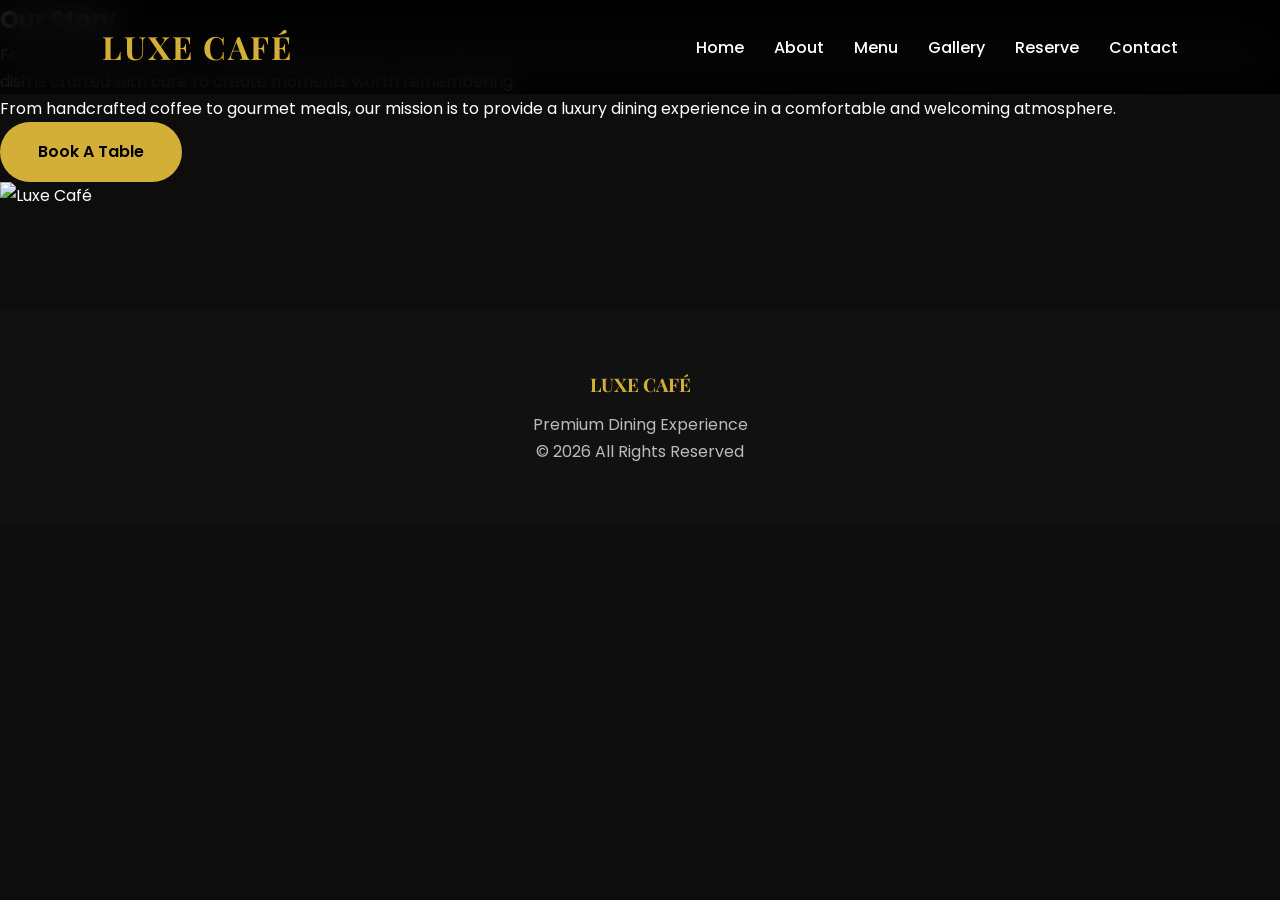
==== about.html @ 7d2ef1ad "Add about.html for Luxe Café website" ====
<!DOCTYPE html>
<html lang="en">
<head>
<meta charset="UTF-8">
<meta name="viewport" content="width=device-width, initial-scale=1.0">
<title>About - Luxe Café</title>
<link rel="stylesheet" href="style.css">
</head>

<body>

<nav class="navbar">
<div class="logo">LUXE CAFÉ</div>

<ul class="nav-links">
<li><a href="index.html">Home</a></li>
<li><a href="about.html">About</a></li>
<li><a href="menu.html">Menu</a></li>
<li><a href="gallery.html">Gallery</a></li>
<li><a href="reservation.html">Reserve</a></li>
<li><a href="contact.html">Contact</a></li>
</ul>
</nav>

<section class="about-section">

<div class="about-content">

<h2 class="section-title">Our Story</h2>

<p>
Founded with a passion for exceptional food and memorable experiences,
Luxe Café combines elegant dining, premium ingredients, and warm hospitality.
Every dish is crafted with care to create moments worth remembering.
</p>

<p>
From handcrafted coffee to gourmet meals, our mission is to provide a
luxury dining experience in a comfortable and welcoming atmosphere.
</p>

<a href="reservation.html" class="btn">Book A Table</a>

</div>

<div class="about-image">
<img src="images/coffee.jpg" alt="Luxe Café">
</div>

</section>

<footer>
<h3>LUXE CAFÉ</h3>
<p>Premium Dining Experience</p>
<p>© 2026 All Rights Reserved</p>
</footer>

<script src="script.js"></script>

</body>
</html>
---- style.css ----
/* GOOGLE FONTS */
@import url('https://fonts.googleapis.com/css2?family=Playfair+Display:wght@700&family=Poppins:wght@300;400;500;600;700&display=swap');

/* RESET */
*{
margin:0;
padding:0;
box-sizing:border-box;
scroll-behavior:smooth;
}

:root{
--gold:#d4af37;
--black:#0d0d0d;
--dark:#141414;
--white:#ffffff;
--gray:#bdbdbd;
}

body{
font-family:'Poppins',sans-serif;
background:var(--black);
color:var(--white);
overflow-x:hidden;
line-height:1.7;
}

/* NAVBAR */

.navbar{
position:fixed;
top:0;
left:0;
width:100%;
padding:20px 8%;
display:flex;
justify-content:space-between;
align-items:center;
background:rgba(0,0,0,.85);
backdrop-filter:blur(15px);
z-index:1000;
}

.logo{
font-size:32px;
font-family:'Playfair Display',serif;
font-weight:700;
color:var(--gold);
letter-spacing:2px;
}

.nav-links{
display:flex;
gap:30px;
list-style:none;
}

.nav-links a{
text-decoration:none;
color:white;
font-weight:500;
transition:.3s;
}

.nav-links a:hover{
color:var(--gold);
}

/* HERO */

.hero{
height:100vh;
display:flex;
align-items:center;
justify-content:center;
text-align:center;
position:relative;

background:
linear-gradient(rgba(0,0,0,.55),rgba(0,0,0,.75)),
url("https://images.unsplash.com/photo-1517248135467-4c7edcad34c4?q=80&w=2070");

background-size:cover;
background-position:center;
}

.hero-content{
max-width:850px;
padding:20px;
}

.hero-content h3{
color:var(--gold);
letter-spacing:4px;
margin-bottom:15px;
font-weight:500;
}

.hero-content h1{
font-size:85px;
font-family:'Playfair Display',serif;
margin-bottom:20px;
}

.hero-content p{
font-size:18px;
color:#ddd;
margin-bottom:35px;
}

.btn{
display:inline-block;
padding:16px 38px;
background:var(--gold);
color:black;
text-decoration:none;
font-weight:600;
border-radius:50px;
transition:.35s;
}

.btn:hover{
transform:translateY(-5px);
box-shadow:0 10px 30px rgba(212,175,55,.3);
}

/* STATS */

.stats{
padding:120px 8%;
display:grid;
grid-template-columns:repeat(auto-fit,minmax(220px,1fr));
gap:30px;
}

.stat-card{
background:var(--dark);
padding:40px;
border-radius:20px;
text-align:center;
transition:.4s;
}

.stat-card:hover{
transform:translateY(-10px);
}

.stat-card h2{
font-size:50px;
color:var(--gold);
margin-bottom:10px;
}

.stat-card p{
color:var(--gray);
}

/* FOOTER */

footer{
background:#111;
padding:60px 20px;
text-align:center;
margin-top:100px;
}

footer h3{
font-family:'Playfair Display',serif;
color:var(--gold);
margin-bottom:10px;
}

footer p{
color:#bbb;
}

/* MOBILE */

@media(max-width:768px){

.nav-links{
display:none;
}

.hero-content h1{
font-size:50px;
}

.hero-content p{
font-size:16px;
}
/* SCROLL ANIMATION */

.stat-card,
.feature-card,
.review-box,
.menu-card{
opacity:0;
transform:translateY(50px);
transition:.8s;
}

.show{
opacity:1;
transform:translateY(0);
}

/* TOP BUTTON */

#topBtn{
position:fixed;
bottom:25px;
right:25px;
width:55px;
height:55px;
border:none;
border-radius:50%;
background:#d4af37;
color:black;
font-size:22px;
font-weight:bold;
cursor:pointer;
display:none;
z-index:999;
}

/* PAGE LOADING */

body{
opacity:0;
transition:.5s;
}

body.loaded{
opacity:1;
          }
.stats{
grid-template-columns:1fr;
}

}
.menu-section{
padding:120px 8%;
}

.menu-grid{
display:grid;
grid-template-columns:repeat(auto-fit,minmax(300px,1fr));
gap:30px;
}

.menu-card{
background:#141414;
border-radius:20px;
overflow:hidden;
transition:.4s;
}

.menu-card:hover{
transform:translateY(-10px);
box-shadow:0 15px 35px rgba(212,175,55,.2);
}

.menu-card img{
width:100%;
height:250px;
object-fit:cover;
}

.menu-content{
padding:25px;
}

.menu-content h3{
color:#d4af37;
margin-bottom:10px;
}

.price{
display:inline-block;
margin-top:15px;
font-weight:700;
color:#fff;
font-size:20px;
}
.gallery-section{
padding:120px 8%;
}

.gallery-grid{
display:grid;
grid-template-columns:repeat(auto-fit,minmax(300px,1fr));
gap:25px;
}

.gallery-card{
overflow:hidden;
border-radius:20px;
cursor:pointer;
}

.gallery-card img{
width:100%;
height:300px;
object-fit:cover;
transition:.5s;
}

.gallery-card:hover img{
transform:scale(1.08);
}
.reservation-section{
padding:140px 8%;
}

.reservation-form{
max-width:700px;
margin:auto;
display:flex;
flex-direction:column;
gap:20px;
}

.reservation-form input,
.reservation-form textarea{
padding:18px;
background:#141414;
border:1px solid #333;
border-radius:12px;
color:white;
font-size:16px;
}

.reservation-form input:focus,
.reservation-form textarea:focus{
outline:none;
border-color:#d4af37;
}

.reservation-form button{
border:none;
cursor:pointer;
}
.reservation-section{
padding:140px 8%;
}

.reservation-form{
max-width:700px;
margin:auto;
display:flex;
flex-direction:column;
gap:20px;
}

.reservation-form input,
.reservation-form textarea{
padding:18px;
background:#141414;
border:1px solid #333;
border-radius:12px;
color:white;
font-size:16px;
}

.reservation-form input:focus,
.reservation-form textarea:focus{
outline:none;
border-color:#d4af37;
}

.reservation-form button{
border:none;
cursor:pointer;
}
.contact-section{
padding:120px 8%;
}

.contact-grid{
display:grid;
grid-template-columns:repeat(auto-fit,minmax(250px,1fr));
gap:30px;
}

.contact-card{
background:#141414;
padding:35px;
border-radius:20px;
text-align:center;
transition:.4s;
}

.contact-card:hover{
transform:translateY(-10px);
box-shadow:0 10px 30px rgba(212,175,55,.2);
}

.contact-card h3{
color:#d4af37;
margin-bottom:10px;
}
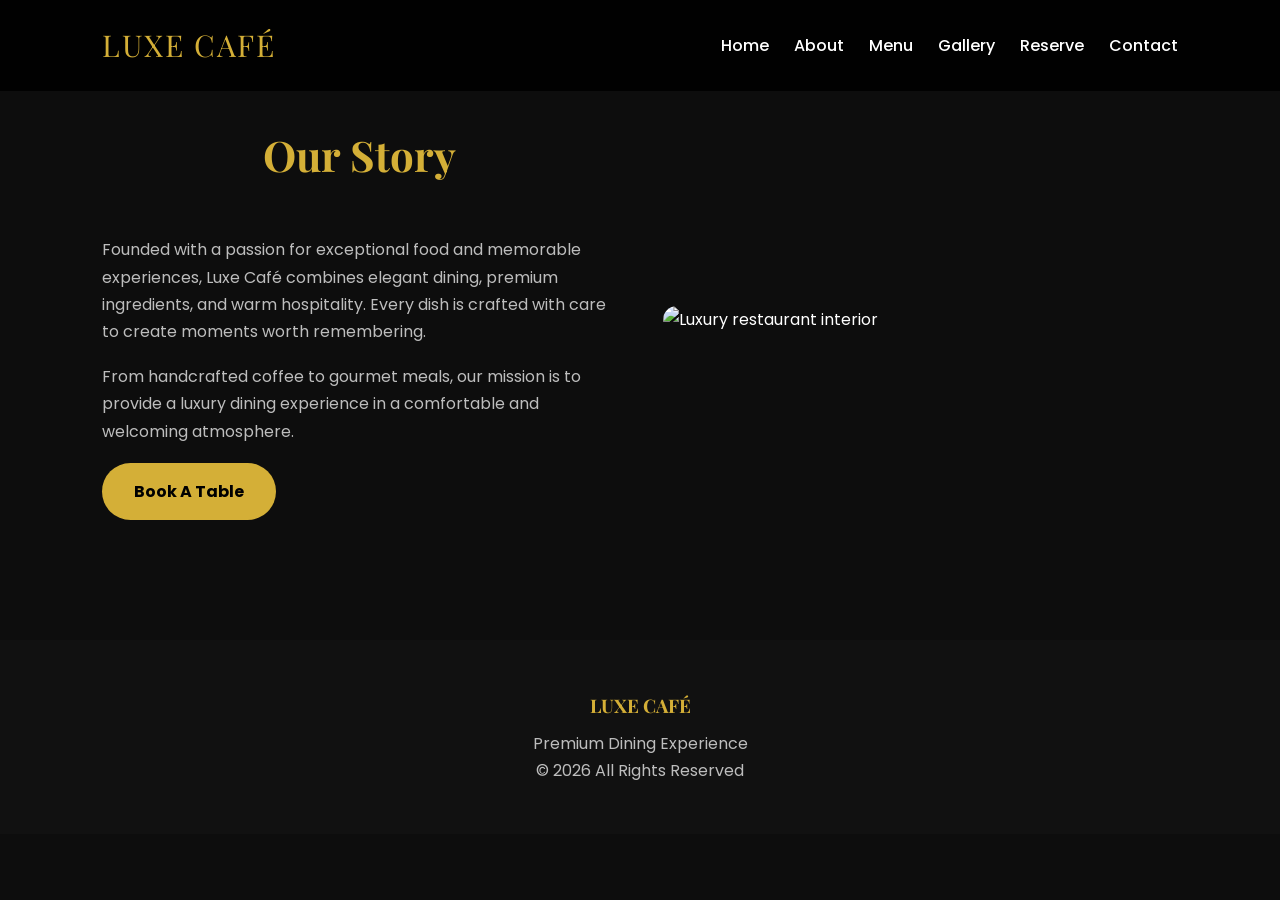
==== commit ea23f825: "Refactor about.html for improved structure and content" ====
--- a/about.html
+++ b/about.html
@@ -1,61 +1,45 @@
-<!DOCTYPE html>
-<html lang="en">
+<!DOCTYPE html><html lang="en">
 <head>
-<meta charset="UTF-8">
-<meta name="viewport" content="width=device-width, initial-scale=1.0">
-<title>About - Luxe Café</title>
-<link rel="stylesheet" href="style.css">
-</head>
+  <meta charset="UTF-8">
+  <meta name="viewport" content="width=device-width, initial-scale=1.0">
+  <title>About - Luxe Café</title>
+  <link rel="stylesheet" href="style.css">
+</head><body>  <nav class="navbar">
+    <div class="logo">LUXE CAFÉ</div><ul class="nav-links">
+  <li><a href="index.html">Home</a></li>
+  <li><a href="about.html">About</a></li>
+  <li><a href="menu.html">Menu</a></li>
+  <li><a href="gallery.html">Gallery</a></li>
+  <li><a href="reservation.html">Reserve</a></li>
+  <li><a href="contact.html">Contact</a></li>
+</ul>
 
-<body>
+  </nav>  <section class="about-section"><div class="about-content">
+  <h2 class="section-title">Our Story</h2>
 
-<nav class="navbar">
-<div class="logo">LUXE CAFÉ</div>
+  <p>
+    Founded with a passion for exceptional food and memorable experiences,
+    Luxe Café combines elegant dining, premium ingredients, and warm hospitality.
+    Every dish is crafted with care to create moments worth remembering.
+  </p>
 
-<ul class="nav-links">
-<li><a href="index.html">Home</a></li>
-<li><a href="about.html">About</a></li>
-<li><a href="menu.html">Menu</a></li>
-<li><a href="gallery.html">Gallery</a></li>
-<li><a href="reservation.html">Reserve</a></li>
-<li><a href="contact.html">Contact</a></li>
-</ul>
-</nav>
+  <p>
+    From handcrafted coffee to gourmet meals, our mission is to provide a
+    luxury dining experience in a comfortable and welcoming atmosphere.
+  </p>
 
-<section class="about-section">
-
-<div class="about-content">
-
-<h2 class="section-title">Our Story</h2>
-
-<p>
-Founded with a passion for exceptional food and memorable experiences,
-Luxe Café combines elegant dining, premium ingredients, and warm hospitality.
-Every dish is crafted with care to create moments worth remembering.
-</p>
-
-<p>
-From handcrafted coffee to gourmet meals, our mission is to provide a
-luxury dining experience in a comfortable and welcoming atmosphere.
-</p>
-
-<a href="reservation.html" class="btn">Book A Table</a>
-
+  <a href="reservation.html" class="btn">Book A Table</a>
 </div>
 
 <div class="about-image">
-<img src="images/coffee.jpg" alt="Luxe Café">
+  <img 
+    src="https://images.unsplash.com/photo-1552566626-52f8b828add9?auto=format&fit=crop&w=1200&q=80" 
+    alt="Luxury restaurant interior">
 </div>
 
-</section>
-
-<footer>
-<h3>LUXE CAFÉ</h3>
-<p>Premium Dining Experience</p>
-<p>© 2026 All Rights Reserved</p>
-</footer>
-
-<script src="script.js"></script>
-
-</body>
+  </section>  <footer>
+    <h3>LUXE CAFÉ</h3>
+    <p>Premium Dining Experience</p>
+    <p>© 2026 All Rights Reserved</p>
+  </footer>  <script src="script.js"></script></body>
 </html>
--- a/style.css
+++ b/style.css
@@ -1,402 +1,792 @@
-/* GOOGLE FONTS */
 @import url('https://fonts.googleapis.com/css2?family=Playfair+Display:wght@700&family=Poppins:wght@300;400;500;600;700&display=swap');
 
-/* RESET */
 *{
-margin:0;
-padding:0;
-box-sizing:border-box;
-scroll-behavior:smooth;
+  margin:0;
+  padding:0;
+  box-sizing:border-box;
+  scroll-behavior:smooth;
 }
 
 :root{
---gold:#d4af37;
---black:#0d0d0d;
---dark:#141414;
---white:#ffffff;
---gray:#bdbdbd;
+  --gold:#d4af37;
+  --black:#0d0d0d;
+  --dark:#141414;
+  --white:#ffffff;
+  --gray:#bdbdbd;
 }
 
 body{
-font-family:'Poppins',sans-serif;
-background:var(--black);
-color:var(--white);
-overflow-x:hidden;
-line-height:1.7;
+  font-family:'Poppins',sans-serif;
+  background:var(--black);
+  color:var(--white);
+  overflow-x:hidden;
+  line-height:1.7;
 }
 
 /* NAVBAR */
-
 .navbar{
-position:fixed;
-top:0;
-left:0;
-width:100%;
-padding:20px 8%;
-display:flex;
-justify-content:space-between;
-align-items:center;
-background:rgba(0,0,0,.85);
-backdrop-filter:blur(15px);
-z-index:1000;
+  position:fixed;
+  top:0;
+  left:0;
+  width:100%;
+  padding:20px 8%;
+  display:flex;
+  justify-content:space-between;
+  align-items:center;
+  background:rgba(0,0,0,.90);
+  backdrop-filter:blur(12px);
+  z-index:1000;
 }
 
 .logo{
-font-size:32px;
-font-family:'Playfair Display',serif;
-font-weight:700;
-color:var(--gold);
-letter-spacing:2px;
+  font-size:30px;
+  font-family:'Playfair Display',serif;
+  color:var(--gold);
+  letter-spacing:2px;
 }
 
 .nav-links{
-display:flex;
-gap:30px;
-list-style:none;
+  display:flex;
+  gap:25px;
+  list-style:none;
 }
 
 .nav-links a{
-text-decoration:none;
-color:white;
-font-weight:500;
-transition:.3s;
-}
-
-.nav-links a:hover{
-color:var(--gold);
+  color:var(--white);
+  text-decoration:none;
+  font-weight:500;
+  transition:.3s;
+}
+
+.nav-links a:hover,
+.nav-links a.active{
+  color:var(--gold);
 }
 
 /* HERO */
-
 .hero{
-height:100vh;
-display:flex;
-align-items:center;
-justify-content:center;
-text-align:center;
-position:relative;
-
-background:
-linear-gradient(rgba(0,0,0,.55),rgba(0,0,0,.75)),
-url("https://images.unsplash.com/photo-1517248135467-4c7edcad34c4?q=80&w=2070");
-
-background-size:cover;
-background-position:center;
+  min-height:100vh;
+  display:flex;
+  align-items:center;
+  justify-content:center;
+  text-align:center;
+  padding:120px 20px 60px;
+  background:
+    linear-gradient(rgba(0,0,0,.55),rgba(0,0,0,.75)),
+    url("https://images.unsplash.com/photo-1517248135467-4c7edcad34c4?q=80&w=2070");
+  background-size:cover;
+  background-position:center;
 }
 
 .hero-content{
-max-width:850px;
-padding:20px;
+  max-width:850px;
 }
 
 .hero-content h3{
-color:var(--gold);
-letter-spacing:4px;
-margin-bottom:15px;
-font-weight:500;
+  color:var(--gold);
+  letter-spacing:3px;
+  margin-bottom:15px;
 }
 
 .hero-content h1{
-font-size:85px;
-font-family:'Playfair Display',serif;
-margin-bottom:20px;
+  font-family:'Playfair Display',serif;
+  font-size:78px;
+  margin-bottom:20px;
 }
 
 .hero-content p{
-font-size:18px;
-color:#ddd;
-margin-bottom:35px;
+  color:#ddd;
+  font-size:18px;
+  margin-bottom:30px;
 }
 
 .btn{
-display:inline-block;
-padding:16px 38px;
-background:var(--gold);
-color:black;
-text-decoration:none;
-font-weight:600;
-border-radius:50px;
-transition:.35s;
+  display:inline-block;
+  padding:15px 32px;
+  border:none;
+  border-radius:50px;
+  background:var(--gold);
+  color:#000;
+  text-decoration:none;
+  font-weight:700;
+  cursor:pointer;
+  transition:.3s;
 }
 
 .btn:hover{
-transform:translateY(-5px);
-box-shadow:0 10px 30px rgba(212,175,55,.3);
+  transform:translateY(-4px);
+  box-shadow:0 10px 25px rgba(212,175,55,.25);
+}
+
+/* SECTION TITLES */
+.section-title{
+  text-align:center;
+  font-family:'Playfair Display',serif;
+  font-size:42px;
+  color:var(--gold);
+  margin-bottom:45px;
 }
 
 /* STATS */
-
 .stats{
-padding:120px 8%;
-display:grid;
-grid-template-columns:repeat(auto-fit,minmax(220px,1fr));
-gap:30px;
+  padding:100px 8%;
+  display:grid;
+  grid-template-columns:repeat(auto-fit,minmax(200px,1fr));
+  gap:25px;
 }
 
 .stat-card{
-background:var(--dark);
-padding:40px;
-border-radius:20px;
-text-align:center;
-transition:.4s;
+  background:var(--dark);
+  padding:35px;
+  border-radius:18px;
+  text-align:center;
+  transition:.3s;
 }
 
 .stat-card:hover{
-transform:translateY(-10px);
+  transform:translateY(-8px);
 }
 
 .stat-card h2{
-font-size:50px;
-color:var(--gold);
-margin-bottom:10px;
+  font-size:45px;
+  color:var(--gold);
 }
 
 .stat-card p{
-color:var(--gray);
+  color:var(--gray);
+}
+
+/* MENU */
+.menu-section{
+  padding:120px 8% 80px;
+  min-height:100vh;
+}
+
+.menu-grid{
+  display:grid;
+  grid-template-columns:repeat(3,1fr);
+  gap:28px;
+  max-width:1200px;
+  margin:auto;
+}
+
+.menu-card{
+  background:var(--dark);
+  border-radius:18px;
+  overflow:hidden;
+  transition:.3s;
+}
+
+.menu-card:hover{
+  transform:translateY(-8px);
+  box-shadow:0 15px 35px rgba(212,175,55,.2);
+}
+
+.menu-card img{
+  width:100%;
+  height:230px;
+  object-fit:cover;
+  display:block;
+}
+
+.menu-content{
+  padding:22px;
+}
+
+.menu-content h3{
+  font-family:'Playfair Display',serif;
+  font-size:24px;
+  margin-bottom:8px;
+}
+
+.menu-content p{
+  color:var(--gray);
+  font-size:14px;
+  margin-bottom:14px;
+}
+
+.price{
+  color:var(--gold);
+  font-size:21px;
+  font-weight:700;
+}
+
+/* GALLERY */
+.gallery-section{
+  padding:120px 8% 80px;
+  min-height:100vh;
+}
+
+.gallery-grid{
+  display:grid;
+  grid-template-columns:repeat(3,1fr);
+  gap:25px;
+}
+
+.gallery-card{
+  overflow:hidden;
+  border-radius:18px;
+}
+
+.gallery-card img{
+  width:100%;
+  height:280px;
+  object-fit:cover;
+  display:block;
+  transition:.4s;
+}
+
+.gallery-card:hover img{
+  transform:scale(1.08);
+}
+
+/* ABOUT */
+.about-section{
+  padding:120px 8%;
+  display:grid;
+  grid-template-columns:1fr 1fr;
+  gap:45px;
+  align-items:center;
+}
+
+.about-content p{
+  color:var(--gray);
+  margin:18px 0;
+}
+
+.about-image img{
+  width:100%;
+  border-radius:18px;
+}
+
+/* REVIEWS */
+.reviews{
+  padding:100px 8%;
+  text-align:center;
+}
+
+.review-container{
+  display:grid;
+  grid-template-columns:repeat(3,1fr);
+  gap:25px;
+}
+
+.review-box{
+  background:var(--dark);
+  padding:30px;
+  border-radius:18px;
+  transition:.3s;
+}
+
+.review-box:hover{
+  transform:translateY(-8px);
+  box-shadow:0 15px 35px rgba(212,175,55,.2);
+}
+
+.review-box p{
+  color:var(--gray);
+  margin:15px 0;
+}
+
+.review-box h4{
+  color:var(--gold);
+}
+
+/* RESERVATION */
+.reservation-section{
+  padding:130px 8% 80px;
+  min-height:100vh;
+}
+
+.reservation-form{
+  max-width:700px;
+  margin:auto;
+  display:flex;
+  flex-direction:column;
+  gap:18px;
+}
+
+.reservation-form input,
+.reservation-form textarea,
+.reservation-form select{
+  width:100%;
+  padding:17px;
+  border-radius:12px;
+  border:1px solid #333;
+  background:var(--dark);
+  color:var(--white);
+  font-size:16px;
+  font-family:'Poppins',sans-serif;
+}
+
+.reservation-form input:focus,
+.reservation-form textarea:focus,
+.reservation-form select:focus{
+  outline:none;
+  border-color:var(--gold);
+}
+
+.reservation-form button{
+  border:none;
+  cursor:pointer;
+}
+
+/* CONTACT */
+.contact-section{
+  padding:120px 8% 80px;
+  min-height:100vh;
+}
+
+.contact-grid{
+  display:grid;
+  grid-template-columns:repeat(3,1fr);
+  gap:25px;
+}
+
+.contact-card{
+  background:var(--dark);
+  padding:30px;
+  border-radius:18px;
+  text-align:center;
+  transition:.3s;
+}
+
+.contact-card:hover{
+  transform:translateY(-8px);
+  box-shadow:0 15px 35px rgba(212,175,55,.2);
+}
+
+.contact-card h3{
+  color:var(--gold);
+  margin-bottom:10px;
 }
 
 /* FOOTER */
-
 footer{
-background:#111;
-padding:60px 20px;
-text-align:center;
-margin-top:100px;
+  background:#111;
+  padding:50px 20px;
+  text-align:center;
 }
 
 footer h3{
-font-family:'Playfair Display',serif;
-color:var(--gold);
-margin-bottom:10px;
+  font-family:'Playfair Display',serif;
+  color:var(--gold);
+  margin-bottom:8px;
 }
 
 footer p{
-color:#bbb;
+  color:var(--gray);
+}
+
+/* BACK TO TOP BUTTON */
+#topBtn{
+  position:fixed;
+  right:22px;
+  bottom:22px;
+  width:50px;
+  height:50px;
+  border:none;
+  border-radius:50%;
+  background:var(--gold);
+  color:#000;
+  font-size:22px;
+  font-weight:bold;
+  cursor:pointer;
+  z-index:999;
 }
 
 /* MOBILE */
-
 @media(max-width:768px){
-
-.nav-links{
-display:none;
-}
-
-.hero-content h1{
-font-size:50px;
-}
-
-.hero-content p{
-font-size:16px;
-}
-/* SCROLL ANIMATION */
-
-.stat-card,
-.feature-card,
-.review-box,
+  .navbar{
+    padding:15px 6%;
+  }
+
+  .logo{
+    font-size:23px;
+  }
+
+  .nav-links{
+    display:none;
+  }
+
+  .hero-content h1{
+    font-size:46px;
+  }
+
+  .hero-content p{
+    font-size:16px;
+  }
+
+  .section-title{
+    font-size:32px;
+  }
+
+  .menu-grid,
+  .gallery-grid,
+  .review-container,
+  .contact-grid{
+    grid-template-columns:1fr;
+  }
+
+  .menu-section,
+  .gallery-section,
+  .contact-section{
+    padding:100px 8% 60px;
+  }
+
+  .menu-card img{
+    height:220px;
+  }
+
+  .gallery-card img{
+    height:240px;
+  }
+
+  .about-section{
+    grid-template-columns:1fr;
+    padding:100px 8% 60px;
+  }
+
+  .stats{
+    grid-template-columns:1fr;
+    padding:80px 8%;
+  }
+
+  .reservation-section{
+    padding:110px 8% 60px;
+  }
+}
+/* =========================
+   FINAL MOBILE + PAGE FIXES
+   Paste this at END of style.css
+========================= */
+
+/* Remove huge empty space */
+.menu-section,
+.gallery-section,
+.reservation-section,
+.contact-section{
+  min-height: auto;
+}
+
+/* Keep every page dark */
+body,
+.menu-section,
+.gallery-section,
+.about-section,
+.reviews,
+.reservation-section,
+.contact-section{
+  background: #0d0d0d;
+  color: #ffffff;
+}
+
+/* Fix menu page */
+.menu-section{
+  padding: 110px 8% 70px;
+}
+
+.menu-section .section-title{
+  color: #d4af37;
+}
+
+.menu-grid{
+  display: grid;
+  grid-template-columns: repeat(3, 1fr);
+  gap: 28px;
+}
+
 .menu-card{
-opacity:0;
-transform:translateY(50px);
-transition:.8s;
-}
-
-.show{
-opacity:1;
-transform:translateY(0);
-}
-
-/* TOP BUTTON */
-
-#topBtn{
-position:fixed;
-bottom:25px;
-right:25px;
-width:55px;
-height:55px;
-border:none;
-border-radius:50%;
-background:#d4af37;
-color:black;
-font-size:22px;
-font-weight:bold;
-cursor:pointer;
-display:none;
-z-index:999;
-}
-
-/* PAGE LOADING */
-
-body{
-opacity:0;
-transition:.5s;
-}
-
-body.loaded{
-opacity:1;
-          }
-.stats{
-grid-template-columns:1fr;
-}
-
-}
+  background: #141414;
+  border-radius: 18px;
+  overflow: hidden;
+}
+
+.menu-card img{
+  width: 100%;
+  height: 230px;
+  object-fit: cover;
+  display: block;
+}
+
+.menu-content{
+  padding: 22px;
+}
+
+.menu-content h3{
+  color: #ffffff;
+  font-family: 'Playfair Display', serif;
+  font-size: 24px;
+  margin-bottom: 8px;
+}
+
+.menu-content p{
+  color: #bdbdbd;
+  font-size: 14px;
+}
+
+.price{
+  color: #d4af37;
+  font-size: 21px;
+  font-weight: 700;
+}
+
+/* Better review cards */
+.review-container{
+  display: grid;
+  grid-template-columns: repeat(3, 1fr);
+  gap: 25px;
+}
+
+.review-box{
+  background: #141414;
+  padding: 30px;
+  border-radius: 18px;
+  min-height: 260px;
+}
+
+.review-box p{
+  font-size: 16px;
+  line-height: 1.8;
+}
+
+/* Better contact cards */
+.contact-card{
+  min-height: 145px;
+}
+
+/* MOBILE FIX */
+@media (max-width: 768px){
+
+  /* Hide crowded links on phone */
+  .nav-links{
+    display: none;
+  }
+
+  .navbar{
+    padding: 16px 8%;
+  }
+
+  .logo{
+    font-size: 24px;
+  }
+
+  /* One menu card per row */
+  .menu-grid{
+    grid-template-columns: 1fr;
+    gap: 22px;
+  }
+
+  /* One review per row */
+  .review-container{
+    grid-template-columns: 1fr;
+    gap: 20px;
+  }
+
+  .review-box{
+    min-height: auto;
+    padding: 25px;
+  }
+
+  /* Contact cards one below another */
+  .contact-grid{
+    grid-template-columns: 1fr;
+    gap: 18px;
+  }
+
+  /* Gallery stays 2 columns */
+  .gallery-grid{
+    grid-template-columns: repeat(2, 1fr);
+    gap: 14px;
+  }
+
+  .gallery-card img{
+    height: 170px;
+  }
+
+  /* Better spacing */
+  .menu-section,
+  .gallery-section,
+  .about-section,
+  .reviews,
+  .reservation-section,
+  .contact-section{
+    padding: 95px 8% 65px;
+  }
+
+  .section-title{
+    font-size: 34px;
+    margin-bottom: 30px;
+  }
+
+  .menu-card img{
+    height: 220px;
+  }
+  }
+/* =========================
+   FINAL MOBILE + PAGE FIXES
+   Paste this at END of style.css
+========================= */
+
+/* Remove huge empty space */
+.menu-section,
+.gallery-section,
+.reservation-section,
+.contact-section{
+  min-height: auto;
+}
+
+/* Keep every page dark */
+body,
+.menu-section,
+.gallery-section,
+.about-section,
+.reviews,
+.reservation-section,
+.contact-section{
+  background: #0d0d0d;
+  color: #ffffff;
+}
+
+/* Fix menu page */
 .menu-section{
-padding:120px 8%;
+  padding: 110px 8% 70px;
+}
+
+.menu-section .section-title{
+  color: #d4af37;
 }
 
 .menu-grid{
-display:grid;
-grid-template-columns:repeat(auto-fit,minmax(300px,1fr));
-gap:30px;
+  display: grid;
+  grid-template-columns: repeat(3, 1fr);
+  gap: 28px;
 }
 
 .menu-card{
-background:#141414;
-border-radius:20px;
-overflow:hidden;
-transition:.4s;
-}
-
-.menu-card:hover{
-transform:translateY(-10px);
-box-shadow:0 15px 35px rgba(212,175,55,.2);
+  background: #141414;
+  border-radius: 18px;
+  overflow: hidden;
 }
 
 .menu-card img{
-width:100%;
-height:250px;
-object-fit:cover;
+  width: 100%;
+  height: 230px;
+  object-fit: cover;
+  display: block;
 }
 
 .menu-content{
-padding:25px;
+  padding: 22px;
 }
 
 .menu-content h3{
-color:#d4af37;
-margin-bottom:10px;
+  color: #ffffff;
+  font-family: 'Playfair Display', serif;
+  font-size: 24px;
+  margin-bottom: 8px;
+}
+
+.menu-content p{
+  color: #bdbdbd;
+  font-size: 14px;
 }
 
 .price{
-display:inline-block;
-margin-top:15px;
-font-weight:700;
-color:#fff;
-font-size:20px;
-}
-.gallery-section{
-padding:120px 8%;
-}
-
-.gallery-grid{
-display:grid;
-grid-template-columns:repeat(auto-fit,minmax(300px,1fr));
-gap:25px;
-}
-
-.gallery-card{
-overflow:hidden;
-border-radius:20px;
-cursor:pointer;
-}
-
-.gallery-card img{
-width:100%;
-height:300px;
-object-fit:cover;
-transition:.5s;
-}
-
-.gallery-card:hover img{
-transform:scale(1.08);
-}
-.reservation-section{
-padding:140px 8%;
-}
-
-.reservation-form{
-max-width:700px;
-margin:auto;
-display:flex;
-flex-direction:column;
-gap:20px;
-}
-
-.reservation-form input,
-.reservation-form textarea{
-padding:18px;
-background:#141414;
-border:1px solid #333;
-border-radius:12px;
-color:white;
-font-size:16px;
-}
-
-.reservation-form input:focus,
-.reservation-form textarea:focus{
-outline:none;
-border-color:#d4af37;
-}
-
-.reservation-form button{
-border:none;
-cursor:pointer;
-}
-.reservation-section{
-padding:140px 8%;
-}
-
-.reservation-form{
-max-width:700px;
-margin:auto;
-display:flex;
-flex-direction:column;
-gap:20px;
-}
-
-.reservation-form input,
-.reservation-form textarea{
-padding:18px;
-background:#141414;
-border:1px solid #333;
-border-radius:12px;
-color:white;
-font-size:16px;
-}
-
-.reservation-form input:focus,
-.reservation-form textarea:focus{
-outline:none;
-border-color:#d4af37;
-}
-
-.reservation-form button{
-border:none;
-cursor:pointer;
-}
-.contact-section{
-padding:120px 8%;
-}
-
-.contact-grid{
-display:grid;
-grid-template-columns:repeat(auto-fit,minmax(250px,1fr));
-gap:30px;
-}
-
+  color: #d4af37;
+  font-size: 21px;
+  font-weight: 700;
+}
+
+/* Better review cards */
+.review-container{
+  display: grid;
+  grid-template-columns: repeat(3, 1fr);
+  gap: 25px;
+}
+
+.review-box{
+  background: #141414;
+  padding: 30px;
+  border-radius: 18px;
+  min-height: 260px;
+}
+
+.review-box p{
+  font-size: 16px;
+  line-height: 1.8;
+}
+
+/* Better contact cards */
 .contact-card{
-background:#141414;
-padding:35px;
-border-radius:20px;
-text-align:center;
-transition:.4s;
-}
-
-.contact-card:hover{
-transform:translateY(-10px);
-box-shadow:0 10px 30px rgba(212,175,55,.2);
-}
-
-.contact-card h3{
-color:#d4af37;
-margin-bottom:10px;
-}
+  min-height: 145px;
+}
+
+/* MOBILE FIX */
+@media (max-width: 768px){
+
+  /* Hide crowded links on phone */
+  .nav-links{
+    display: none;
+  }
+
+  .navbar{
+    padding: 16px 8%;
+  }
+
+  .logo{
+    font-size: 24px;
+  }
+
+  /* One menu card per row */
+  .menu-grid{
+    grid-template-columns: 1fr;
+    gap: 22px;
+  }
+
+  /* One review per row */
+  .review-container{
+    grid-template-columns: 1fr;
+    gap: 20px;
+  }
+
+  .review-box{
+    min-height: auto;
+    padding: 25px;
+  }
+
+  /* Contact cards one below another */
+  .contact-grid{
+    grid-template-columns: 1fr;
+    gap: 18px;
+  }
+
+  /* Gallery stays 2 columns */
+  .gallery-grid{
+    grid-template-columns: repeat(2, 1fr);
+    gap: 14px;
+  }
+
+  .gallery-card img{
+    height: 170px;
+  }
+
+  /* Better spacing */
+  .menu-section,
+  .gallery-section,
+  .about-section,
+  .reviews,
+  .reservation-section,
+  .contact-section{
+    padding: 95px 8% 65px;
+  }
+
+  .section-title{
+    font-size: 34px;
+    margin-bottom: 30px;
+  }
+
+  .menu-card img{
+    height: 220px;
+  }
+}
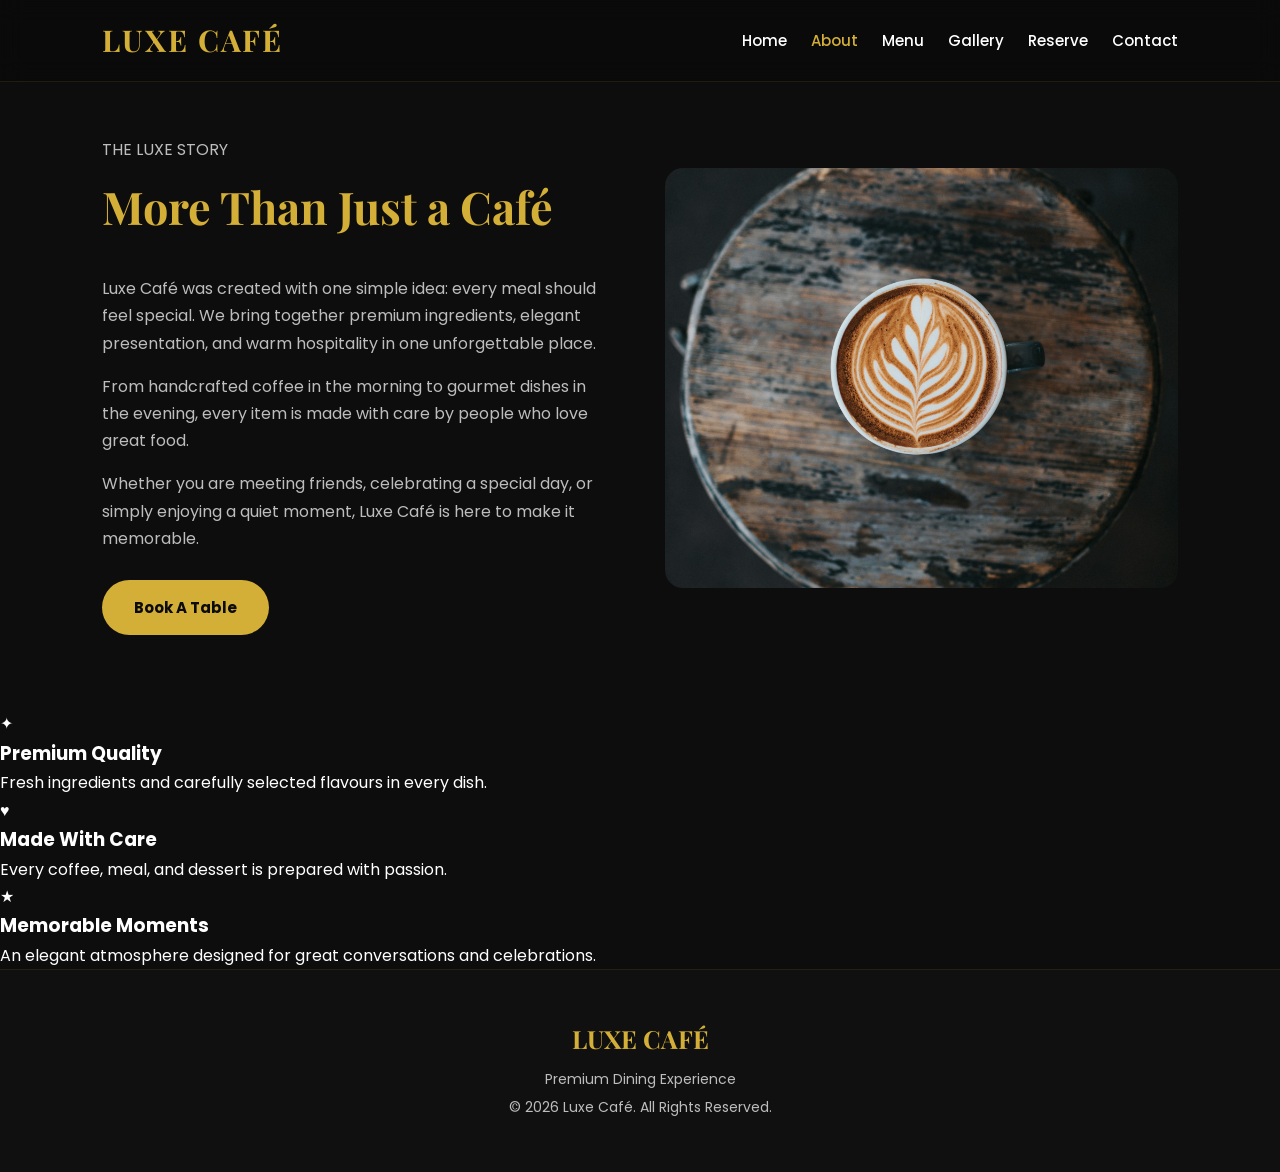
==== commit 20bc349d: "Enhance About page with new content and styling Updated the About page with new content and improved" ====
--- a/about.html
+++ b/about.html
@@ -1,45 +1,77 @@
 <!DOCTYPE html><html lang="en">
 <head>
   <meta charset="UTF-8">
-  <meta name="viewport" content="width=device-width, initial-scale=1.0">
-  <title>About - Luxe Café</title>
-  <link rel="stylesheet" href="style.css">
+  <meta name="viewport" content="width=device-width, initial-scale=1.0">  <title>About | Luxe Café</title>
+  <meta name="description" content="Learn the story behind Luxe Café and our passion for premium dining.">  <link rel="preconnect" href="https://fonts.googleapis.com">
+  <link rel="preconnect" href="https://fonts.gstatic.com" crossorigin>
+  <link href="https://fonts.googleapis.com/css2?family=Playfair+Display:wght@700&family=Poppins:wght@300;400;500;600;700&display=swap" rel="stylesheet">  <link rel="stylesheet" href="style.css">
 </head><body>  <nav class="navbar">
     <div class="logo">LUXE CAFÉ</div><ul class="nav-links">
   <li><a href="index.html">Home</a></li>
-  <li><a href="about.html">About</a></li>
+  <li><a class="active" href="about.html">About</a></li>
   <li><a href="menu.html">Menu</a></li>
   <li><a href="gallery.html">Gallery</a></li>
   <li><a href="reservation.html">Reserve</a></li>
   <li><a href="contact.html">Contact</a></li>
 </ul>
 
-  </nav>  <section class="about-section"><div class="about-content">
-  <h2 class="section-title">Our Story</h2>
+  </nav>  <main><section class="about-section">
 
-  <p>
-    Founded with a passion for exceptional food and memorable experiences,
-    Luxe Café combines elegant dining, premium ingredients, and warm hospitality.
-    Every dish is crafted with care to create moments worth remembering.
-  </p>
+  <div class="about-content">
+    <p class="eyebrow">THE LUXE STORY</p>
 
-  <p>
-    From handcrafted coffee to gourmet meals, our mission is to provide a
-    luxury dining experience in a comfortable and welcoming atmosphere.
-  </p>
+    <h1 class="section-title">More Than Just a Café</h1>
 
-  <a href="reservation.html" class="btn">Book A Table</a>
-</div>
+    <p>
+      Luxe Café was created with one simple idea: every meal should feel
+      special. We bring together premium ingredients, elegant presentation,
+      and warm hospitality in one unforgettable place.
+    </p>
 
-<div class="about-image">
-  <img 
-    src="https://images.unsplash.com/photo-1552566626-52f8b828add9?auto=format&fit=crop&w=1200&q=80" 
-    alt="Luxury restaurant interior">
-</div>
+    <p>
+      From handcrafted coffee in the morning to gourmet dishes in the evening,
+      every item is made with care by people who love great food.
+    </p>
 
-  </section>  <footer>
+    <p>
+      Whether you are meeting friends, celebrating a special day, or simply
+      enjoying a quiet moment, Luxe Café is here to make it memorable.
+    </p>
+
+    <a href="reservation.html" class="btn">Book A Table</a>
+  </div>
+
+  <div class="about-image">
+    <img src="Coffee.jpg" alt="Premium coffee at Luxe Café">
+  </div>
+
+</section>
+
+<section class="about-values">
+
+  <div class="about-value">
+    <span>✦</span>
+    <h3>Premium Quality</h3>
+    <p>Fresh ingredients and carefully selected flavours in every dish.</p>
+  </div>
+
+  <div class="about-value">
+    <span>♥</span>
+    <h3>Made With Care</h3>
+    <p>Every coffee, meal, and dessert is prepared with passion.</p>
+  </div>
+
+  <div class="about-value">
+    <span>★</span>
+    <h3>Memorable Moments</h3>
+    <p>An elegant atmosphere designed for great conversations and celebrations.</p>
+  </div>
+
+</section>
+
+  </main>  <footer>
     <h3>LUXE CAFÉ</h3>
     <p>Premium Dining Experience</p>
-    <p>© 2026 All Rights Reserved</p>
+    <p>© 2026 Luxe Café. All Rights Reserved.</p>
   </footer>  <script src="script.js"></script></body>
 </html>
--- a/style.css
+++ b/style.css
@@ -1,792 +1,750 @@
 @import url('https://fonts.googleapis.com/css2?family=Playfair+Display:wght@700&family=Poppins:wght@300;400;500;600;700&display=swap');
 
+:root{
+--gold:#d4af37;
+--black:#0d0d0d;
+--dark:#161616;
+--dark-2:#202020;
+--white:#ffffff;
+--gray:#bdbdbd;
+}
+
 *{
-  margin:0;
-  padding:0;
-  box-sizing:border-box;
-  scroll-behavior:smooth;
-}
-
-:root{
-  --gold:#d4af37;
-  --black:#0d0d0d;
-  --dark:#141414;
-  --white:#ffffff;
-  --gray:#bdbdbd;
+margin:0;
+padding:0;
+box-sizing:border-box;
+}
+
+html{
+scroll-behavior:smooth;
 }
 
 body{
-  font-family:'Poppins',sans-serif;
-  background:var(--black);
-  color:var(--white);
-  overflow-x:hidden;
-  line-height:1.7;
+font-family:'Poppins',sans-serif;
+background:var(--black);
+color:var(--white);
+overflow-x:hidden;
+line-height:1.7;
+}
+
+img{
+max-width:100%;
 }
 
 /* NAVBAR */
 .navbar{
-  position:fixed;
-  top:0;
-  left:0;
-  width:100%;
-  padding:20px 8%;
-  display:flex;
-  justify-content:space-between;
-  align-items:center;
-  background:rgba(0,0,0,.90);
-  backdrop-filter:blur(12px);
-  z-index:1000;
+position:fixed;
+top:0;
+left:0;
+width:100%;
+min-height:76px;
+padding:15px 8%;
+display:flex;
+align-items:center;
+justify-content:space-between;
+background:rgba(10,10,10,.92);
+backdrop-filter:blur(12px);
+border-bottom:1px solid rgba(212,175,55,.12);
+z-index:1000;
 }
 
 .logo{
-  font-size:30px;
-  font-family:'Playfair Display',serif;
-  color:var(--gold);
-  letter-spacing:2px;
+color:var(--gold);
+font-family:'Playfair Display',serif;
+font-size:30px;
+font-weight:700;
+letter-spacing:2px;
+text-decoration:none;
+white-space:nowrap;
 }
 
 .nav-links{
-  display:flex;
-  gap:25px;
-  list-style:none;
+display:flex;
+align-items:center;
+gap:24px;
+list-style:none;
 }
 
 .nav-links a{
-  color:var(--white);
-  text-decoration:none;
-  font-weight:500;
-  transition:.3s;
+color:var(--white);
+font-size:15px;
+font-weight:500;
+text-decoration:none;
+transition:color .25s ease;
 }
 
 .nav-links a:hover,
 .nav-links a.active{
-  color:var(--gold);
+color:var(--gold);
+}
+
+/* Hamburger button */
+.menu-toggle{
+display:none;
+width:44px;
+height:44px;
+padding:10px;
+border:1px solid rgba(212,175,55,.55);
+border-radius:10px;
+background:transparent;
+cursor:pointer;
+}
+
+.menu-toggle span{
+display:block;
+width:22px;
+height:2px;
+margin:5px auto;
+background:var(--gold);
+transition:.25s ease;
 }
 
 /* HERO */
 .hero{
-  min-height:100vh;
-  display:flex;
-  align-items:center;
-  justify-content:center;
-  text-align:center;
-  padding:120px 20px 60px;
-  background:
-    linear-gradient(rgba(0,0,0,.55),rgba(0,0,0,.75)),
-    url("https://images.unsplash.com/photo-1517248135467-4c7edcad34c4?q=80&w=2070");
-  background-size:cover;
-  background-position:center;
+min-height:100vh;
+display:flex;
+align-items:center;
+justify-content:center;
+padding:130px 20px 70px;
+text-align:center;
+background:
+linear-gradient(rgba(0,0,0,.58),rgba(0,0,0,.78)),
+url("https://images.unsplash.com/photo-1517248135467-4c7edcad34c4?q=80&w=2070");
+background-position:center;
+background-size:cover;
 }
 
 .hero-content{
-  max-width:850px;
+max-width:850px;
 }
 
 .hero-content h3{
-  color:var(--gold);
-  letter-spacing:3px;
-  margin-bottom:15px;
+color:var(--gold);
+font-size:15px;
+font-weight:600;
+letter-spacing:4px;
+margin-bottom:14px;
 }
 
 .hero-content h1{
-  font-family:'Playfair Display',serif;
-  font-size:78px;
-  margin-bottom:20px;
+font-family:'Playfair Display',serif;
+font-size:clamp(45px,7vw,82px);
+line-height:1.15;
+margin-bottom:20px;
 }
 
 .hero-content p{
-  color:#ddd;
-  font-size:18px;
-  margin-bottom:30px;
+max-width:680px;
+margin:0 auto 30px;
+color:#e2e2e2;
+font-size:18px;
 }
 
 .btn{
-  display:inline-block;
-  padding:15px 32px;
-  border:none;
-  border-radius:50px;
-  background:var(--gold);
-  color:#000;
-  text-decoration:none;
-  font-weight:700;
-  cursor:pointer;
-  transition:.3s;
+display:inline-block;
+padding:15px 32px;
+border:0;
+border-radius:50px;
+background:var(--gold);
+color:#0b0b0b;
+font-family:'Poppins',sans-serif;
+font-size:15px;
+font-weight:700;
+text-decoration:none;
+cursor:pointer;
+transition:transform .25s ease, box-shadow .25s ease;
 }
 
 .btn:hover{
-  transform:translateY(-4px);
-  box-shadow:0 10px 25px rgba(212,175,55,.25);
-}
-
-/* SECTION TITLES */
+transform:translateY(-4px);
+box-shadow:0 12px 26px rgba(212,175,55,.25);
+}
+
+/* COMMON */
 .section-title{
-  text-align:center;
-  font-family:'Playfair Display',serif;
-  font-size:42px;
-  color:var(--gold);
-  margin-bottom:45px;
+color:var(--gold);
+font-family:'Playfair Display',serif;
+font-size:clamp(32px,4vw,45px);
+line-height:1.2;
+text-align:center;
+margin-bottom:42px;
+}
+
+.stats,
+.reviews,
+.menu-section,
+.gallery-section,
+.about-section,
+.reservation-section,
+.contact-section{
+background:var(--black);
 }
 
 /* STATS */
 .stats{
-  padding:100px 8%;
-  display:grid;
-  grid-template-columns:repeat(auto-fit,minmax(200px,1fr));
-  gap:25px;
+display:grid;
+grid-template-columns:repeat(4,1fr);
+gap:24px;
+padding:90px 8%;
 }
 
 .stat-card{
-  background:var(--dark);
-  padding:35px;
-  border-radius:18px;
-  text-align:center;
-  transition:.3s;
-}
-
-.stat-card:hover{
-  transform:translateY(-8px);
+padding:34px 20px;
+border:1px solid rgba(212,175,55,.1);
+border-radius:18px;
+background:var(--dark);
+text-align:center;
+transition:transform .25s ease, box-shadow .25s ease;
+}
+
+.stat-card:hover,
+.menu-card:hover,
+.review-box:hover,
+.contact-card:hover{
+transform:translateY(-7px);
+box-shadow:0 14px 30px rgba(212,175,55,.14);
 }
 
 .stat-card h2{
-  font-size:45px;
-  color:var(--gold);
+color:var(--gold);
+font-size:44px;
+line-height:1.2;
 }
 
 .stat-card p{
-  color:var(--gray);
+color:var(--gray);
+margin-top:8px;
 }
 
 /* MENU */
 .menu-section{
-  padding:120px 8% 80px;
-  min-height:100vh;
+padding:115px 8% 70px;
 }
 
 .menu-grid{
-  display:grid;
-  grid-template-columns:repeat(3,1fr);
-  gap:28px;
-  max-width:1200px;
-  margin:auto;
+display:grid;
+grid-template-columns:repeat(3,1fr);
+gap:28px;
+max-width:1200px;
+margin:auto;
 }
 
 .menu-card{
-  background:var(--dark);
-  border-radius:18px;
-  overflow:hidden;
-  transition:.3s;
-}
-
-.menu-card:hover{
-  transform:translateY(-8px);
-  box-shadow:0 15px 35px rgba(212,175,55,.2);
+overflow:hidden;
+border:1px solid rgba(212,175,55,.1);
+border-radius:18px;
+background:var(--dark);
+transition:transform .25s ease, box-shadow .25s ease;
 }
 
 .menu-card img{
-  width:100%;
-  height:230px;
-  object-fit:cover;
-  display:block;
+display:block;
+width:100%;
+height:220px;
+object-fit:cover;
 }
 
 .menu-content{
-  padding:22px;
+padding:22px;
 }
 
 .menu-content h3{
-  font-family:'Playfair Display',serif;
-  font-size:24px;
-  margin-bottom:8px;
+color:var(--white);
+font-family:'Playfair Display',serif;
+font-size:24px;
+line-height:1.25;
+margin-bottom:9px;
 }
 
 .menu-content p{
-  color:var(--gray);
-  font-size:14px;
-  margin-bottom:14px;
+color:var(--gray);
+font-size:14px;
+margin-bottom:14px;
 }
 
 .price{
-  color:var(--gold);
-  font-size:21px;
-  font-weight:700;
+display:block;
+color:var(--gold);
+font-size:21px;
+font-weight:700;
 }
 
 /* GALLERY */
 .gallery-section{
-  padding:120px 8% 80px;
-  min-height:100vh;
+padding:115px 8% 70px;
 }
 
 .gallery-grid{
-  display:grid;
-  grid-template-columns:repeat(3,1fr);
-  gap:25px;
+display:grid;
+grid-template-columns:repeat(3,1fr);
+gap:22px;
+max-width:1200px;
+margin:auto;
 }
 
 .gallery-card{
-  overflow:hidden;
-  border-radius:18px;
+overflow:hidden;
+border-radius:18px;
+background:var(--dark);
 }
 
 .gallery-card img{
-  width:100%;
-  height:280px;
-  object-fit:cover;
-  display:block;
-  transition:.4s;
+display:block;
+width:100%;
+height:270px;
+object-fit:cover;
+transition:transform .35s ease;
 }
 
 .gallery-card:hover img{
-  transform:scale(1.08);
+transform:scale(1.07);
 }
 
 /* ABOUT */
 .about-section{
-  padding:120px 8%;
-  display:grid;
-  grid-template-columns:1fr 1fr;
-  gap:45px;
-  align-items:center;
+display:grid;
+grid-template-columns:1fr 1fr;
+align-items:center;
+gap:50px;
+padding:120px 8% 75px;
+}
+
+.about-content .section-title{
+text-align:left;
 }
 
 .about-content p{
-  color:var(--gray);
-  margin:18px 0;
+color:var(--gray);
+margin:16px 0;
+}
+
+.about-content .btn{
+margin-top:12px;
 }
 
 .about-image img{
-  width:100%;
-  border-radius:18px;
+display:block;
+width:100%;
+height:420px;
+border-radius:18px;
+object-fit:cover;
 }
 
 /* REVIEWS */
 .reviews{
-  padding:100px 8%;
-  text-align:center;
+padding:90px 8% 75px;
+text-align:center;
 }
 
 .review-container{
-  display:grid;
-  grid-template-columns:repeat(3,1fr);
-  gap:25px;
+display:grid;
+grid-template-columns:repeat(3,1fr);
+gap:25px;
+max-width:1200px;
+margin:auto;
 }
 
 .review-box{
-  background:var(--dark);
-  padding:30px;
-  border-radius:18px;
-  transition:.3s;
-}
-
-.review-box:hover{
-  transform:translateY(-8px);
-  box-shadow:0 15px 35px rgba(212,175,55,.2);
+min-height:230px;
+padding:30px;
+border:1px solid rgba(212,175,55,.1);
+border-radius:18px;
+background:var(--dark);
+transition:transform .25s ease, box-shadow .25s ease;
+}
+
+.stars{
+color:var(--gold);
+font-size:18px;
+letter-spacing:2px;
 }
 
 .review-box p{
-  color:var(--gray);
-  margin:15px 0;
+color:var(--gray);
+font-size:16px;
+margin:16px 0;
 }
 
 .review-box h4{
-  color:var(--gold);
+color:var(--gold);
+font-size:16px;
 }
 
 /* RESERVATION */
 .reservation-section{
-  padding:130px 8% 80px;
-  min-height:100vh;
+padding:120px 8% 75px;
 }
 
 .reservation-form{
-  max-width:700px;
-  margin:auto;
-  display:flex;
-  flex-direction:column;
-  gap:18px;
+display:flex;
+flex-direction:column;
+gap:18px;
+max-width:700px;
+margin:auto;
 }
 
 .reservation-form input,
 .reservation-form textarea,
 .reservation-form select{
-  width:100%;
-  padding:17px;
-  border-radius:12px;
-  border:1px solid #333;
-  background:var(--dark);
-  color:var(--white);
-  font-size:16px;
-  font-family:'Poppins',sans-serif;
+width:100%;
+padding:16px;
+border:1px solid #383838;
+border-radius:12px;
+outline:none;
+background:var(--dark);
+color:var(--white);
+font-family:'Poppins',sans-serif;
+font-size:16px;
+}
+
+.reservation-form textarea{
+min-height:130px;
+resize:vertical;
 }
 
 .reservation-form input:focus,
 .reservation-form textarea:focus,
 .reservation-form select:focus{
-  outline:none;
-  border-color:var(--gold);
-}
-
-.reservation-form button{
-  border:none;
-  cursor:pointer;
+border-color:var(--gold);
 }
 
 /* CONTACT */
 .contact-section{
-  padding:120px 8% 80px;
-  min-height:100vh;
+padding:115px 8% 70px;
 }
 
 .contact-grid{
-  display:grid;
-  grid-template-columns:repeat(3,1fr);
-  gap:25px;
+display:grid;
+grid-template-columns:repeat(3,1fr);
+gap:25px;
+max-width:1200px;
+margin:auto;
 }
 
 .contact-card{
-  background:var(--dark);
-  padding:30px;
-  border-radius:18px;
-  text-align:center;
-  transition:.3s;
-}
-
-.contact-card:hover{
-  transform:translateY(-8px);
-  box-shadow:0 15px 35px rgba(212,175,55,.2);
+min-height:150px;
+padding:30px;
+border:1px solid rgba(212,175,55,.1);
+border-radius:18px;
+background:var(--dark);
+text-align:center;
+transition:transform .25s ease, box-shadow .25s ease;
 }
 
 .contact-card h3{
-  color:var(--gold);
-  margin-bottom:10px;
+color:var(--gold);
+margin-bottom:10px;
+}
+
+.contact-card p{
+color:var(--gray);
 }
 
 /* FOOTER */
 footer{
-  background:#111;
-  padding:50px 20px;
-  text-align:center;
+padding:48px 20px;
+border-top:1px solid rgba(212,175,55,.1);
+background:#101010;
+text-align:center;
 }
 
 footer h3{
-  font-family:'Playfair Display',serif;
-  color:var(--gold);
-  margin-bottom:8px;
+color:var(--gold);
+font-family:'Playfair Display',serif;
+font-size:25px;
+margin-bottom:8px;
 }
 
 footer p{
-  color:var(--gray);
-}
-
-/* BACK TO TOP BUTTON */
+color:var(--gray);
+font-size:14px;
+margin:4px 0;
+}
+
+/* BACK TO TOP */
 #topBtn{
-  position:fixed;
-  right:22px;
-  bottom:22px;
-  width:50px;
-  height:50px;
-  border:none;
-  border-radius:50%;
-  background:var(--gold);
-  color:#000;
-  font-size:22px;
-  font-weight:bold;
-  cursor:pointer;
-  z-index:999;
+position:fixed;
+right:20px;
+bottom:20px;
+display:none;
+width:48px;
+height:48px;
+border:0;
+border-radius:50%;
+background:var(--gold);
+color:#111;
+font-size:23px;
+font-weight:700;
+cursor:pointer;
+z-index:999;
 }
 
 /* MOBILE */
-@media(max-width:768px){
-  .navbar{
-    padding:15px 6%;
-  }
-
-  .logo{
-    font-size:23px;
-  }
-
-  .nav-links{
-    display:none;
-  }
-
-  .hero-content h1{
-    font-size:46px;
-  }
-
-  .hero-content p{
-    font-size:16px;
-  }
-
-  .section-title{
-    font-size:32px;
-  }
-
-  .menu-grid,
-  .gallery-grid,
-  .review-container,
-  .contact-grid{
-    grid-template-columns:1fr;
-  }
-
-  .menu-section,
-  .gallery-section,
-  .contact-section{
-    padding:100px 8% 60px;
-  }
-
-  .menu-card img{
-    height:220px;
-  }
-
-  .gallery-card img{
-    height:240px;
-  }
-
-  .about-section{
-    grid-template-columns:1fr;
-    padding:100px 8% 60px;
-  }
-
-  .stats{
-    grid-template-columns:1fr;
-    padding:80px 8%;
-  }
-
-  .reservation-section{
-    padding:110px 8% 60px;
-  }
-}
-/* =========================
-   FINAL MOBILE + PAGE FIXES
-   Paste this at END of style.css
-========================= */
-
-/* Remove huge empty space */
-.menu-section,
-.gallery-section,
-.reservation-section,
-.contact-section{
-  min-height: auto;
-}
-
-/* Keep every page dark */
-body,
+@media (max-width:768px){
+.navbar{
+min-height:68px;
+padding:12px 6%;
+}
+
+.logo{
+font-size:23px;
+}
+
+.menu-toggle{
+display:block;
+}
+
+.nav-links{
+position:absolute;
+top:68px;
+left:0;
+display:none;
+width:100%;
+padding:12px 6% 18px;
+flex-direction:column;
+align-items:flex-start;
+gap:0;
+background:#111;
+border-bottom:1px solid rgba(212,175,55,.15);
+}
+
+.nav-links.open{
+display:flex;
+}
+
+.nav-links li{
+width:100%;
+}
+
+.nav-links a{
+display:block;
+width:100%;
+padding:12px 0;
+}
+
+.hero{
+min-height:92vh;
+padding:105px 20px 55px;
+}
+
+.hero-content h3{
+font-size:12px;
+letter-spacing:2.5px;
+}
+
+.hero-content p{
+font-size:16px;
+}
+
+.stats,
+.menu-grid,
+.review-container,
+.contact-grid{
+grid-template-columns:1fr;
+}
+
+.stats{
+padding:65px 8%;
+}
+
 .menu-section,
 .gallery-section,
 .about-section,
 .reviews,
 .reservation-section,
 .contact-section{
-  background: #0d0d0d;
-  color: #ffffff;
-}
-
-/* Fix menu page */
-.menu-section{
-  padding: 110px 8% 70px;
-}
-
-.menu-section .section-title{
-  color: #d4af37;
-}
-
-.menu-grid{
-  display: grid;
-  grid-template-columns: repeat(3, 1fr);
-  gap: 28px;
+padding:95px 8% 60px;
+}
+
+.gallery-grid{
+grid-template-columns:repeat(2,1fr);
+gap:14px;
+}
+
+.gallery-card img{
+height:165px;
+}
+
+.menu-card img{
+height:185px;
+}
+
+.about-section{
+gap:30px;
+}
+
+.about-content .section-title{
+text-align:center;
+}
+
+.about-image img{
+height:270px;
+}
+
+.review-box{
+min-height:auto;
+padding:25px 22px;
+}
+
+.section-title{
+margin-bottom:30px;
+}
+}
+/* MENU PAGE HEADING */
+.menu-heading{
+max-width:700px;
+margin:0 auto 42px;
+text-align:center;
+}
+
+.menu-heading p:last-child{
+color:var(--gray);
 }
 
 .menu-card{
-  background: #141414;
-  border-radius: 18px;
-  overflow: hidden;
-}
-
-.menu-card img{
-  width: 100%;
-  height: 230px;
-  object-fit: cover;
-  display: block;
+display:flex;
+flex-direction:column;
 }
 
 .menu-content{
-  padding: 22px;
-}
-
-.menu-content h3{
-  color: #ffffff;
-  font-family: 'Playfair Display', serif;
-  font-size: 24px;
-  margin-bottom: 8px;
-}
-
-.menu-content p{
-  color: #bdbdbd;
-  font-size: 14px;
+flex:1;
+display:flex;
+flex-direction:column;
 }
 
 .price{
-  color: #d4af37;
-  font-size: 21px;
-  font-weight: 700;
-}
-
-/* Better review cards */
-.review-container{
-  display: grid;
-  grid-template-columns: repeat(3, 1fr);
-  gap: 25px;
-}
-
-.review-box{
-  background: #141414;
-  padding: 30px;
-  border-radius: 18px;
-  min-height: 260px;
-}
-
-.review-box p{
-  font-size: 16px;
-  line-height: 1.8;
-}
-
-/* Better contact cards */
+margin-top:auto;
+padding-top:12px;
+  }
+/* GALLERY PAGE IMPROVEMENT */
+.gallery-section{
+background:
+radial-gradient(circle at top right, rgba(212,175,55,.12), transparent 35%),
+radial-gradient(circle at bottom left, rgba(212,175,55,.08), transparent 30%),
+#0d0d0d;
+}
+
+.gallery-heading{
+max-width:700px;
+margin:0 auto 42px;
+text-align:center;
+}
+
+.gallery-heading p:last-child{
+color:var(--gray);
+}
+
+.gallery-card{
+position:relative;
+background:#141414;
+}
+
+.gallery-caption{
+position:absolute;
+left:0;
+right:0;
+bottom:0;
+padding:18px;
+background:linear-gradient(transparent, rgba(0,0,0,.92));
+color:#ffffff;
+font-family:'Playfair Display',serif;
+font-size:21px;
+opacity:0;
+transform:translateY(15px);
+transition:.35s;
+}
+
+.gallery-card:hover .gallery-caption{
+opacity:1;
+transform:translateY(0);
+}
+
+@media(max-width:768px){
+.gallery-caption{
+opacity:1;
+transform:translateY(0);
+padding:12px;
+font-size:16px;
+}
+}
+/* CONTACT PAGE IMPROVEMENT */
+.contact-section{
+background:
+radial-gradient(circle at top left, rgba(212,175,55,.12), transparent 35%),
+radial-gradient(circle at bottom right, rgba(212,175,55,.08), transparent 30%),
+#0d0d0d;
+}
+
+.contact-heading{
+max-width:700px;
+margin:0 auto 42px;
+text-align:center;
+}
+
+.contact-heading p:last-child{
+color:var(--gray);
+}
+
+.contact-grid{
+grid-template-columns:repeat(4,1fr);
+}
+
 .contact-card{
-  min-height: 145px;
-}
-
-/* MOBILE FIX */
-@media (max-width: 768px){
-
-  /* Hide crowded links on phone */
-  .nav-links{
-    display: none;
-  }
-
-  .navbar{
-    padding: 16px 8%;
-  }
-
-  .logo{
-    font-size: 24px;
-  }
-
-  /* One menu card per row */
-  .menu-grid{
-    grid-template-columns: 1fr;
-    gap: 22px;
-  }
-
-  /* One review per row */
-  .review-container{
-    grid-template-columns: 1fr;
-    gap: 20px;
-  }
-
-  .review-box{
-    min-height: auto;
-    padding: 25px;
-  }
-
-  /* Contact cards one below another */
-  .contact-grid{
-    grid-template-columns: 1fr;
-    gap: 18px;
-  }
-
-  /* Gallery stays 2 columns */
-  .gallery-grid{
-    grid-template-columns: repeat(2, 1fr);
-    gap: 14px;
-  }
-
-  .gallery-card img{
-    height: 170px;
-  }
-
-  /* Better spacing */
-  .menu-section,
-  .gallery-section,
-  .about-section,
-  .reviews,
-  .reservation-section,
-  .contact-section{
-    padding: 95px 8% 65px;
-  }
-
-  .section-title{
-    font-size: 34px;
-    margin-bottom: 30px;
-  }
-
-  .menu-card img{
-    height: 220px;
-  }
-  }
-/* =========================
-   FINAL MOBILE + PAGE FIXES
-   Paste this at END of style.css
-========================= */
-
-/* Remove huge empty space */
-.menu-section,
-.gallery-section,
-.reservation-section,
-.contact-section{
-  min-height: auto;
-}
-
-/* Keep every page dark */
-body,
-.menu-section,
-.gallery-section,
-.about-section,
-.reviews,
-.reservation-section,
-.contact-section{
-  background: #0d0d0d;
-  color: #ffffff;
-}
-
-/* Fix menu page */
-.menu-section{
-  padding: 110px 8% 70px;
-}
-
-.menu-section .section-title{
-  color: #d4af37;
-}
-
-.menu-grid{
-  display: grid;
-  grid-template-columns: repeat(3, 1fr);
-  gap: 28px;
-}
-
-.menu-card{
-  background: #141414;
-  border-radius: 18px;
-  overflow: hidden;
-}
-
-.menu-card img{
-  width: 100%;
-  height: 230px;
-  object-fit: cover;
-  display: block;
-}
-
-.menu-content{
-  padding: 22px;
-}
-
-.menu-content h3{
-  color: #ffffff;
-  font-family: 'Playfair Display', serif;
-  font-size: 24px;
-  margin-bottom: 8px;
-}
-
-.menu-content p{
-  color: #bdbdbd;
-  font-size: 14px;
-}
-
-.price{
-  color: #d4af37;
-  font-size: 21px;
-  font-weight: 700;
-}
-
-/* Better review cards */
-.review-container{
-  display: grid;
-  grid-template-columns: repeat(3, 1fr);
-  gap: 25px;
-}
-
-.review-box{
-  background: #141414;
-  padding: 30px;
-  border-radius: 18px;
-  min-height: 260px;
-}
-
-.review-box p{
-  font-size: 16px;
-  line-height: 1.8;
-}
-
-/* Better contact cards */
+min-height:220px;
+display:flex;
+flex-direction:column;
+justify-content:center;
+}
+
+.contact-icon{
+font-size:34px;
+margin-bottom:10px;
+}
+
+.contact-card p{
+color:var(--gray);
+}
+
+.contact-card a{
+color:var(--gray);
+text-decoration:none;
+}
+
+.contact-card a:hover{
+color:var(--gold);
+}
+
+.contact-cta{
+max-width:700px;
+margin:55px auto 0;
+padding:35px 25px;
+text-align:center;
+background:#141414;
+border:1px solid rgba(212,175,55,.18);
+border-radius:20px;
+}
+
+.contact-cta h2{
+font-family:'Playfair Display',serif;
+color:var(--gold);
+margin-bottom:8px;
+}
+
+.contact-cta p{
+color:var(--gray);
+margin-bottom:20px;
+}
+
+@media(max-width:768px){
+.contact-grid{
+grid-template-columns:1fr;
+}
+
 .contact-card{
-  min-height: 145px;
-}
-
-/* MOBILE FIX */
-@media (max-width: 768px){
-
-  /* Hide crowded links on phone */
-  .nav-links{
-    display: none;
-  }
-
-  .navbar{
-    padding: 16px 8%;
-  }
-
-  .logo{
-    font-size: 24px;
-  }
-
-  /* One menu card per row */
-  .menu-grid{
-    grid-template-columns: 1fr;
-    gap: 22px;
-  }
-
-  /* One review per row */
-  .review-container{
-    grid-template-columns: 1fr;
-    gap: 20px;
-  }
-
-  .review-box{
-    min-height: auto;
-    padding: 25px;
-  }
-
-  /* Contact cards one below another */
-  .contact-grid{
-    grid-template-columns: 1fr;
-    gap: 18px;
-  }
-
-  /* Gallery stays 2 columns */
-  .gallery-grid{
-    grid-template-columns: repeat(2, 1fr);
-    gap: 14px;
-  }
-
-  .gallery-card img{
-    height: 170px;
-  }
-
-  /* Better spacing */
-  .menu-section,
-  .gallery-section,
-  .about-section,
-  .reviews,
-  .reservation-section,
-  .contact-section{
-    padding: 95px 8% 65px;
-  }
-
-  .section-title{
-    font-size: 34px;
-    margin-bottom: 30px;
-  }
-
-  .menu-card img{
-    height: 220px;
-  }
-}
+min-height:160px;
+}
+
+.contact-cta{
+margin-top:35px;
+}
+}
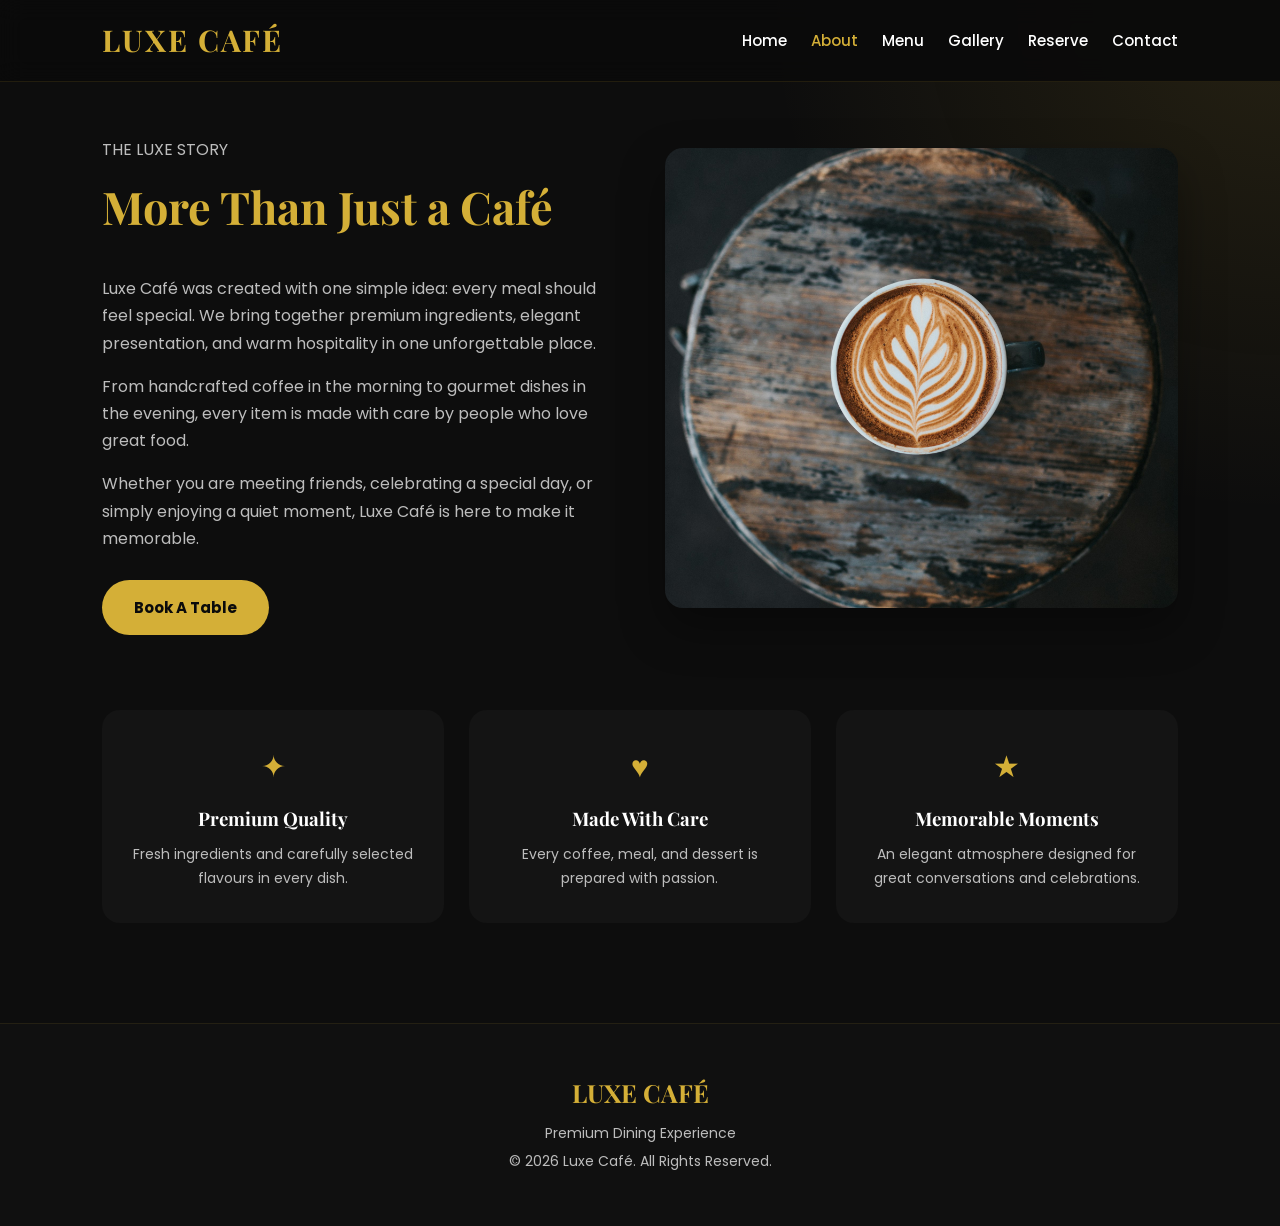
==== commit 4d3d839f: "Update about.html" ====
--- a/about.html
+++ b/about.html
@@ -6,7 +6,15 @@
   <link rel="preconnect" href="https://fonts.gstatic.com" crossorigin>
   <link href="https://fonts.googleapis.com/css2?family=Playfair+Display:wght@700&family=Poppins:wght@300;400;500;600;700&display=swap" rel="stylesheet">  <link rel="stylesheet" href="style.css">
 </head><body>  <nav class="navbar">
-    <div class="logo">LUXE CAFÉ</div><ul class="nav-links">
+    <div class="logo">LUXE CAFÉ</div>
+
+<button class="menu-toggle" aria-label="Open navigation menu" aria-expanded="false">
+  <span></span>
+  <span></span>
+  <span></span>
+</button>
+
+<ul class="nav-links">
   <li><a href="index.html">Home</a></li>
   <li><a class="active" href="about.html">About</a></li>
   <li><a href="menu.html">Menu</a></li>
--- a/style.css
+++ b/style.css
@@ -89,15 +89,16 @@
 background:transparent;
 cursor:pointer;
 }
-
 .menu-toggle span{
 display:block;
-width:22px;
-height:2px;
-margin:5px auto;
+width:24px;
+height:3px;
+margin:4px auto;
+border-radius:5px;
 background:var(--gold);
-transition:.25s ease;
-}
+transition:.3s;
+}
+.menu
 
 /* HERO */
 .hero{
@@ -748,3 +749,116 @@
 margin-top:35px;
 }
 }
+/* ABOUT PAGE IMPROVEMENT */
+.about-section{
+background:
+radial-gradient(circle at top right, rgba(212,175,55,.12), transparent 35%),
+#0d0d0d;
+}
+
+.about-content .section-title{
+text-align:left;
+}
+
+.about-image img{
+height:460px;
+object-fit:cover;
+box-shadow:0 20px 45px rgba(0,0,0,.35);
+}
+
+.about-values{
+padding:0 8% 100px;
+display:grid;
+grid-template-columns:repeat(3,1fr);
+gap:25px;
+background:#0d0d0d;
+}
+
+.about-value{
+background:#141414;
+padding:32px 25px;
+border-radius:18px;
+text-align:center;
+transition:.3s;
+}
+
+.about-value:hover{
+transform:translateY(-8px);
+box-shadow:0 15px 35px rgba(212,175,55,.18);
+}
+
+.about-value span{
+display:block;
+color:var(--gold);
+font-size:30px;
+margin-bottom:10px;
+}
+
+.about-value h3{
+font-family:'Playfair Display',serif;
+color:#ffffff;
+margin-bottom:8px;
+}
+
+.about-value p{
+color:var(--gray);
+font-size:14px;
+}
+
+@media(max-width:768px){
+.about-content .section-title{
+text-align:center;
+}
+
+.about-content{
+text-align:center;
+}
+
+.about-image img{
+height:280px;
+}
+
+.about-values{
+padding:0 8% 65px;
+grid-template-columns:1fr;
+gap:18px;
+}
+}
+/* HAMBURGER MENU - PHONE ONLY */
+.menu-toggle{
+display:none;
+border:none;
+background:transparent;
+color:var(--gold);
+font-size:30px;
+cursor:pointer;
+}
+
+@media(max-width:768px){
+
+.menu-toggle{
+display:block;
+}
+
+.nav-links{
+display:none;
+position:absolute;
+top:70px;
+left:0;
+width:100%;
+padding:20px 8%;
+background:rgba(13,13,13,.98);
+flex-direction:column;
+gap:18px;
+text-align:center;
+border-top:1px solid rgba(212,175,55,.25);
+}
+
+.nav-links.show-menu{
+display:flex;
+}
+
+.nav-links a{
+font-size:16px;
+}
+}
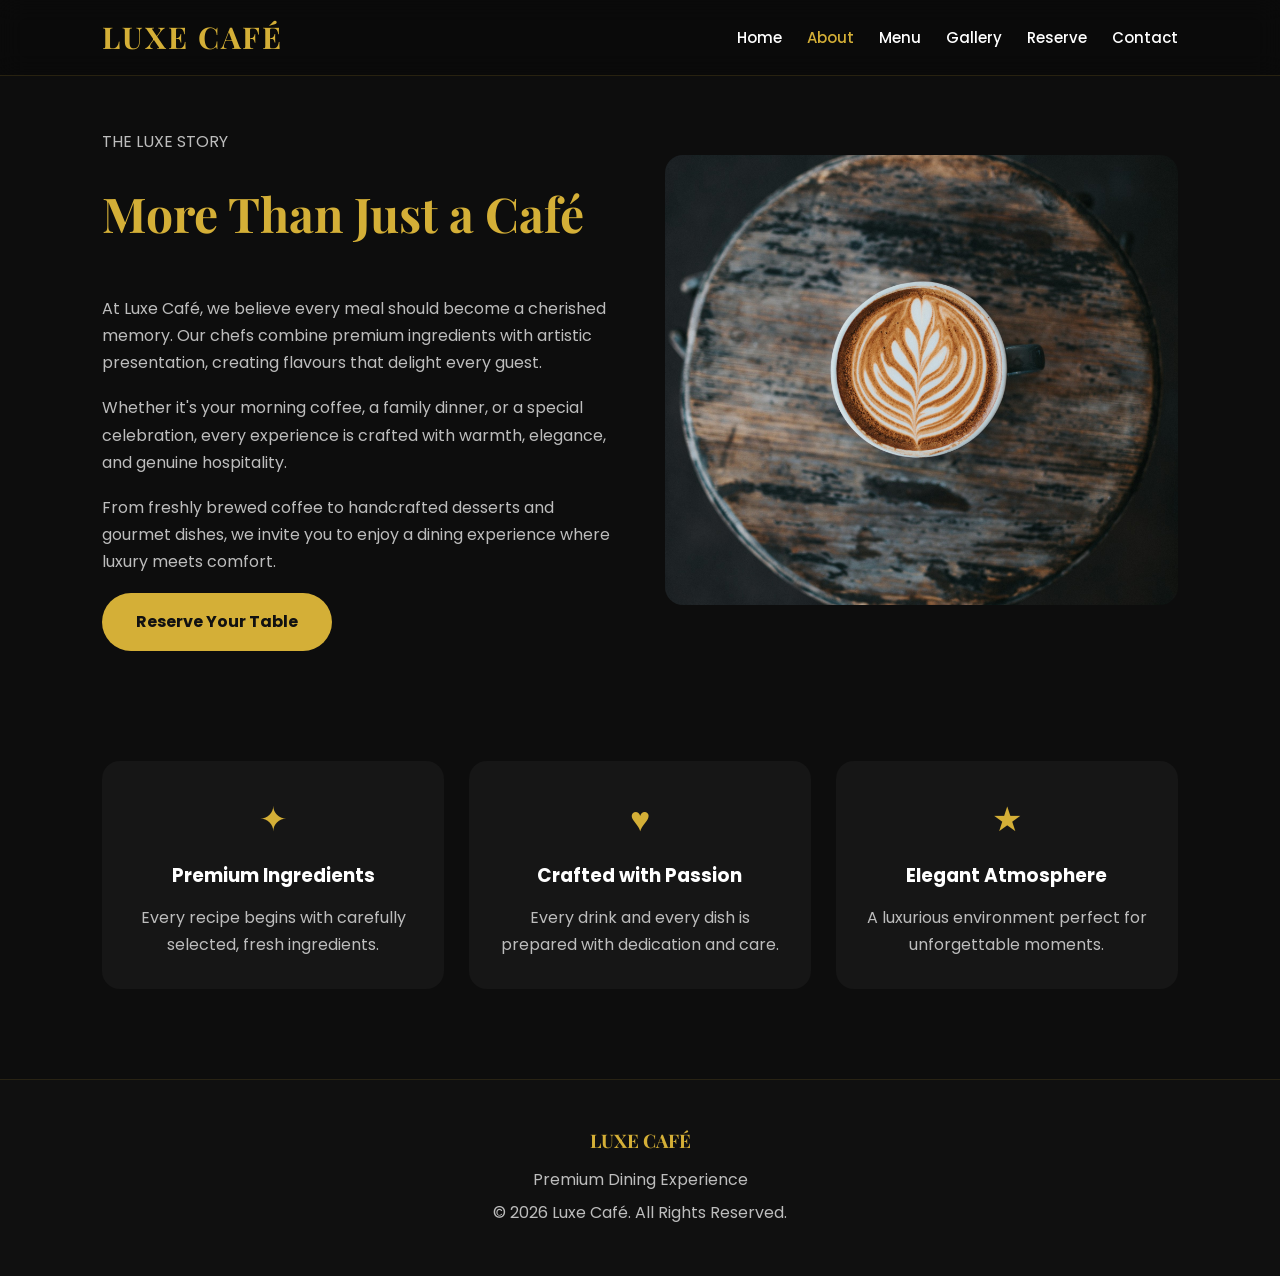
==== commit bd044b64: "Revise about.html for improved content and layout Updated the about page with enhanced content and s" ====
--- a/about.html
+++ b/about.html
@@ -1,85 +1,155 @@
-<!DOCTYPE html><html lang="en">
+<!DOCTYPE html>
+<html lang="en">
+
 <head>
   <meta charset="UTF-8">
-  <meta name="viewport" content="width=device-width, initial-scale=1.0">  <title>About | Luxe Café</title>
-  <meta name="description" content="Learn the story behind Luxe Café and our passion for premium dining.">  <link rel="preconnect" href="https://fonts.googleapis.com">
+  <meta name="viewport" content="width=device-width, initial-scale=1.0">
+
+  <title>About | Luxe Café</title>
+
+  <meta name="description"
+    content="Discover the story of Luxe Café, where premium coffee, handcrafted meals, and unforgettable experiences come together.">
+
+  <meta name="theme-color" content="#c9a96e">
+
+  <link rel="preconnect" href="https://fonts.googleapis.com">
   <link rel="preconnect" href="https://fonts.gstatic.com" crossorigin>
-  <link href="https://fonts.googleapis.com/css2?family=Playfair+Display:wght@700&family=Poppins:wght@300;400;500;600;700&display=swap" rel="stylesheet">  <link rel="stylesheet" href="style.css">
-</head><body>  <nav class="navbar">
-    <div class="logo">LUXE CAFÉ</div>
 
-<button class="menu-toggle" aria-label="Open navigation menu" aria-expanded="false">
-  <span></span>
-  <span></span>
-  <span></span>
-</button>
+  <link
+    href="https://fonts.googleapis.com/css2?family=Playfair+Display:wght@700&family=Poppins:wght@300;400;500;600;700&display=swap"
+    rel="stylesheet">
 
-<ul class="nav-links">
-  <li><a href="index.html">Home</a></li>
-  <li><a class="active" href="about.html">About</a></li>
-  <li><a href="menu.html">Menu</a></li>
-  <li><a href="gallery.html">Gallery</a></li>
-  <li><a href="reservation.html">Reserve</a></li>
-  <li><a href="contact.html">Contact</a></li>
-</ul>
+  <link rel="stylesheet" href="style.css">
+</head>
 
-  </nav>  <main><section class="about-section">
+<body>
 
-  <div class="about-content">
-    <p class="eyebrow">THE LUXE STORY</p>
+  <nav class="navbar">
 
-    <h1 class="section-title">More Than Just a Café</h1>
+    <a href="index.html" class="logo">LUXE CAFÉ</a>
 
-    <p>
-      Luxe Café was created with one simple idea: every meal should feel
-      special. We bring together premium ingredients, elegant presentation,
-      and warm hospitality in one unforgettable place.
-    </p>
+    <button class="menu-toggle"
+      type="button"
+      aria-label="Open navigation menu"
+      aria-expanded="false">
 
-    <p>
-      From handcrafted coffee in the morning to gourmet dishes in the evening,
-      every item is made with care by people who love great food.
-    </p>
+      <span></span>
+      <span></span>
+      <span></span>
 
-    <p>
-      Whether you are meeting friends, celebrating a special day, or simply
-      enjoying a quiet moment, Luxe Café is here to make it memorable.
-    </p>
+    </button>
 
-    <a href="reservation.html" class="btn">Book A Table</a>
-  </div>
+    <ul class="nav-links">
 
-  <div class="about-image">
-    <img src="Coffee.jpg" alt="Premium coffee at Luxe Café">
-  </div>
+      <li><a href="index.html">Home</a></li>
+      <li><a class="active" href="about.html">About</a></li>
+      <li><a href="menu.html">Menu</a></li>
+      <li><a href="gallery.html">Gallery</a></li>
+      <li><a href="reservation.html">Reserve</a></li>
+      <li><a href="contact.html">Contact</a></li>
 
-</section>
+    </ul>
 
-<section class="about-values">
+  </nav>
 
-  <div class="about-value">
-    <span>✦</span>
-    <h3>Premium Quality</h3>
-    <p>Fresh ingredients and carefully selected flavours in every dish.</p>
-  </div>
+  <main>
 
-  <div class="about-value">
-    <span>♥</span>
-    <h3>Made With Care</h3>
-    <p>Every coffee, meal, and dessert is prepared with passion.</p>
-  </div>
+    <section class="about-section">
 
-  <div class="about-value">
-    <span>★</span>
-    <h3>Memorable Moments</h3>
-    <p>An elegant atmosphere designed for great conversations and celebrations.</p>
-  </div>
+      <div class="about-content">
 
-</section>
+        <p class="eyebrow">THE LUXE STORY</p>
 
-  </main>  <footer>
+        <h1 class="section-title">More Than Just a Café</h1>
+
+        <p>
+          At Luxe Café, we believe every meal should become a cherished memory.
+          Our chefs combine premium ingredients with artistic presentation,
+          creating flavours that delight every guest.
+        </p>
+
+        <p>
+          Whether it's your morning coffee, a family dinner, or a special
+          celebration, every experience is crafted with warmth, elegance,
+          and genuine hospitality.
+        </p>
+
+        <p>
+          From freshly brewed coffee to handcrafted desserts and gourmet dishes,
+          we invite you to enjoy a dining experience where luxury meets comfort.
+        </p>
+
+        <a href="reservation.html" class="btn">
+          Reserve Your Table
+        </a>
+
+      </div>
+
+      <div class="about-image">
+
+        <img
+          src="Coffee.jpg"
+          alt="Premium coffee served at Luxe Café"
+          loading="lazy">
+
+      </div>
+
+    </section>
+
+    <section class="about-values">
+
+      <div class="about-value">
+
+        <span aria-hidden="true">✦</span>
+
+        <h3>Premium Ingredients</h3>
+
+        <p>
+          Every recipe begins with carefully selected, fresh ingredients.
+        </p>
+
+      </div>
+
+      <div class="about-value">
+
+        <span aria-hidden="true">♥</span>
+
+        <h3>Crafted with Passion</h3>
+
+        <p>
+          Every drink and every dish is prepared with dedication and care.
+        </p>
+
+      </div>
+
+      <div class="about-value">
+
+        <span aria-hidden="true">★</span>
+
+        <h3>Elegant Atmosphere</h3>
+
+        <p>
+          A luxurious environment perfect for unforgettable moments.
+        </p>
+
+      </div>
+
+    </section>
+
+  </main>
+
+  <footer>
+
     <h3>LUXE CAFÉ</h3>
+
     <p>Premium Dining Experience</p>
+
     <p>© 2026 Luxe Café. All Rights Reserved.</p>
-  </footer>  <script src="script.js"></script></body>
+
+  </footer>
+
+  <script src="script.js"></script>
+
+</body>
+
 </html>
--- a/style.css
+++ b/style.css
@@ -1,840 +1,275 @@
 @import url('https://fonts.googleapis.com/css2?family=Playfair+Display:wght@700&family=Poppins:wght@300;400;500;600;700&display=swap');
 
 :root{
---gold:#d4af37;
---black:#0d0d0d;
---dark:#161616;
---dark-2:#202020;
---white:#ffffff;
---gray:#bdbdbd;
+  --gold:#d4af37;
+  --black:#0d0d0d;
+  --dark:#161616;
+  --white:#ffffff;
+  --gray:#bdbdbd;
 }
 
 *{
-margin:0;
-padding:0;
-box-sizing:border-box;
+  margin:0;
+  padding:0;
+  box-sizing:border-box;
 }
 
 html{
-scroll-behavior:smooth;
+  scroll-behavior:smooth;
 }
 
 body{
-font-family:'Poppins',sans-serif;
-background:var(--black);
-color:var(--white);
-overflow-x:hidden;
-line-height:1.7;
+  font-family:'Poppins',sans-serif;
+  background:var(--black);
+  color:var(--white);
+  overflow-x:hidden;
+  line-height:1.7;
 }
 
 img{
-max-width:100%;
-}
-
-/* NAVBAR */
+  display:block;
+  max-width:100%;
+}
+
+/* ===========================
+   NAVBAR
+=========================== */
+
 .navbar{
-position:fixed;
-top:0;
-left:0;
-width:100%;
-min-height:76px;
-padding:15px 8%;
-display:flex;
-align-items:center;
-justify-content:space-between;
-background:rgba(10,10,10,.92);
-backdrop-filter:blur(12px);
-border-bottom:1px solid rgba(212,175,55,.12);
-z-index:1000;
+  position:fixed;
+  top:0;
+  left:0;
+  width:100%;
+  height:76px;
+  padding:0 8%;
+  display:flex;
+  justify-content:space-between;
+  align-items:center;
+  background:rgba(10,10,10,.92);
+  backdrop-filter:blur(12px);
+  border-bottom:1px solid rgba(212,175,55,.15);
+  z-index:1000;
 }
 
 .logo{
-color:var(--gold);
-font-family:'Playfair Display',serif;
-font-size:30px;
-font-weight:700;
-letter-spacing:2px;
-text-decoration:none;
-white-space:nowrap;
+  color:var(--gold);
+  text-decoration:none;
+  font-family:'Playfair Display',serif;
+  font-size:30px;
+  font-weight:700;
+  letter-spacing:2px;
 }
 
 .nav-links{
-display:flex;
-align-items:center;
-gap:24px;
-list-style:none;
+  display:flex;
+  list-style:none;
+  gap:25px;
 }
 
 .nav-links a{
-color:var(--white);
-font-size:15px;
-font-weight:500;
-text-decoration:none;
-transition:color .25s ease;
+  color:var(--white);
+  text-decoration:none;
+  font-size:15px;
+  font-weight:500;
+  transition:.3s;
 }
 
 .nav-links a:hover,
 .nav-links a.active{
-color:var(--gold);
-}
-
-/* Hamburger button */
+  color:var(--gold);
+}
+
+/* ===========================
+   HAMBURGER
+=========================== */
+
 .menu-toggle{
-display:none;
-width:44px;
-height:44px;
-padding:10px;
-border:1px solid rgba(212,175,55,.55);
-border-radius:10px;
-background:transparent;
-cursor:pointer;
-}
+  display:none;
+  width:44px;
+  height:44px;
+  background:transparent;
+  border:1px solid rgba(212,175,55,.5);
+  border-radius:10px;
+  cursor:pointer;
+  padding:8px;
+}
+
 .menu-toggle span{
-display:block;
-width:24px;
-height:3px;
-margin:4px auto;
-border-radius:5px;
-background:var(--gold);
-transition:.3s;
-}
-.menu
-
-/* HERO */
+  display:block;
+  width:24px;
+  height:3px;
+  margin:4px auto;
+  background:var(--gold);
+  border-radius:5px;
+  transition:.3s;
+}
+
+/* ===========================
+   HERO
+=========================== */
+
 .hero{
-min-height:100vh;
-display:flex;
-align-items:center;
-justify-content:center;
-padding:130px 20px 70px;
-text-align:center;
-background:
-linear-gradient(rgba(0,0,0,.58),rgba(0,0,0,.78)),
-url("https://images.unsplash.com/photo-1517248135467-4c7edcad34c4?q=80&w=2070");
-background-position:center;
-background-size:cover;
+  width:100%;
+  min-height:100vh;
+  display:flex;
+  justify-content:center;
+  align-items:center;
+  text-align:center;
+  padding:120px 20px 60px;
+
+  background:
+    linear-gradient(rgba(0,0,0,.58),rgba(0,0,0,.78)),
+    url("https://images.unsplash.com/photo-1517248135467-4c7edcad34c4?q=80&w=2070");
+
+  background-size:cover;
+  background-position:center;
+  background-repeat:no-repeat;
 }
 
 .hero-content{
-max-width:850px;
+  max-width:850px;
+  width:100%;
 }
 
 .hero-content h3{
-color:var(--gold);
-font-size:15px;
-font-weight:600;
-letter-spacing:4px;
-margin-bottom:14px;
+  color:var(--gold);
+  letter-spacing:4px;
+  margin-bottom:15px;
 }
 
 .hero-content h1{
-font-family:'Playfair Display',serif;
-font-size:clamp(45px,7vw,82px);
-line-height:1.15;
-margin-bottom:20px;
+  font-family:'Playfair Display',serif;
+  font-size:clamp(46px,7vw,82px);
+  line-height:1.15;
+  margin-bottom:20px;
 }
 
 .hero-content p{
-max-width:680px;
-margin:0 auto 30px;
-color:#e2e2e2;
-font-size:18px;
+  max-width:700px;
+  margin:0 auto 30px;
+  color:#ddd;
+  font-size:18px;
 }
 
 .btn{
-display:inline-block;
-padding:15px 32px;
-border:0;
-border-radius:50px;
-background:var(--gold);
-color:#0b0b0b;
-font-family:'Poppins',sans-serif;
-font-size:15px;
-font-weight:700;
-text-decoration:none;
-cursor:pointer;
-transition:transform .25s ease, box-shadow .25s ease;
+  display:inline-block;
+  padding:15px 34px;
+  border-radius:50px;
+  background:var(--gold);
+  color:#111;
+  text-decoration:none;
+  font-weight:700;
+  transition:.3s;
 }
 
 .btn:hover{
-transform:translateY(-4px);
-box-shadow:0 12px 26px rgba(212,175,55,.25);
-}
-
-/* COMMON */
+  transform:translateY(-4px);
+  box-shadow:0 12px 25px rgba(212,175,55,.3);
+}
+
+/* ===========================
+   COMMON
+=========================== */
+
 .section-title{
-color:var(--gold);
-font-family:'Playfair Display',serif;
-font-size:clamp(32px,4vw,45px);
-line-height:1.2;
-text-align:center;
-margin-bottom:42px;
-}
-
-.stats,
-.reviews,
-.menu-section,
-.gallery-section,
-.about-section,
-.reservation-section,
-.contact-section{
-background:var(--black);
-}
-
-/* STATS */
+  font-family:'Playfair Display',serif;
+  color:var(--gold);
+  text-align:center;
+  font-size:clamp(34px,5vw,48px);
+  margin-bottom:40px;
+}
+
+/* ===========================
+   STATS
+=========================== */
+
 .stats{
-display:grid;
-grid-template-columns:repeat(4,1fr);
-gap:24px;
-padding:90px 8%;
+  display:grid;
+  grid-template-columns:repeat(4,1fr);
+  gap:25px;
+  padding:90px 8%;
 }
 
 .stat-card{
-padding:34px 20px;
-border:1px solid rgba(212,175,55,.1);
-border-radius:18px;
-background:var(--dark);
-text-align:center;
-transition:transform .25s ease, box-shadow .25s ease;
-}
-
-.stat-card:hover,
-.menu-card:hover,
-.review-box:hover,
-.contact-card:hover{
-transform:translateY(-7px);
-box-shadow:0 14px 30px rgba(212,175,55,.14);
+  background:var(--dark);
+  border-radius:18px;
+  padding:35px;
+  text-align:center;
+  border:1px solid rgba(212,175,55,.12);
+  transition:.3s;
+}
+
+.stat-card:hover{
+  transform:translateY(-8px);
+  box-shadow:0 15px 35px rgba(212,175,55,.15);
 }
 
 .stat-card h2{
-color:var(--gold);
-font-size:44px;
-line-height:1.2;
+  color:var(--gold);
+  font-size:44px;
 }
 
 .stat-card p{
-color:var(--gray);
-margin-top:8px;
-}
-
-/* MENU */
-.menu-section{
-padding:115px 8% 70px;
-}
-
-.menu-grid{
-display:grid;
-grid-template-columns:repeat(3,1fr);
-gap:28px;
-max-width:1200px;
-margin:auto;
-}
-
-.menu-card{
-overflow:hidden;
-border:1px solid rgba(212,175,55,.1);
-border-radius:18px;
-background:var(--dark);
-transition:transform .25s ease, box-shadow .25s ease;
-}
-
-.menu-card img{
-display:block;
-width:100%;
-height:220px;
-object-fit:cover;
-}
-
-.menu-content{
-padding:22px;
-}
-
-.menu-content h3{
-color:var(--white);
-font-family:'Playfair Display',serif;
+  color:var(--gray);
+  margin-top:8px;
+}
+
+/* ===========================
+   REVIEWS
+=========================== */
+
+.reviews{
+  padding:90px 8%;
+}
+
+.review-container{
+  display:grid;
+  grid-template-columns:repeat(3,1fr);
+  gap:25px;
+}
+
+.review-box{
+  background:var(--dark);
+  border-radius:18px;
+  padding:30px;
+  border:1px solid rgba(212,175,55,.12);
+  transition:.3s;
+}
+
+.review-box:hover{
+  transform:translateY(-8px);
+  box-shadow:0 15px 35px rgba(212,175,55,.15);
+}
+
+.stars{
+  color:var(--gold);
+  letter-spacing:2px;
+  margin-bottom:15px;
+}
+
+.review-box p{
+  color:var(--gray);
+  margin-bottom:18px;
+}
+
+.review-box h4{
+  color:var(--gold);
+}
+
+/* ===========================
+   MOBILE
+=========================== */
+
+@media(max-width:768px){
+
+.navbar{
+padding:0 6%;
+height:70px;
+}
+
+.logo{
 font-size:24px;
-line-height:1.25;
-margin-bottom:9px;
-}
-
-.menu-content p{
-color:var(--gray);
-font-size:14px;
-margin-bottom:14px;
-}
-
-.price{
-display:block;
-color:var(--gold);
-font-size:21px;
-font-weight:700;
-}
-
-/* GALLERY */
-.gallery-section{
-padding:115px 8% 70px;
-}
-
-.gallery-grid{
-display:grid;
-grid-template-columns:repeat(3,1fr);
-gap:22px;
-max-width:1200px;
-margin:auto;
-}
-
-.gallery-card{
-overflow:hidden;
-border-radius:18px;
-background:var(--dark);
-}
-
-.gallery-card img{
-display:block;
-width:100%;
-height:270px;
-object-fit:cover;
-transition:transform .35s ease;
-}
-
-.gallery-card:hover img{
-transform:scale(1.07);
-}
-
-/* ABOUT */
-.about-section{
-display:grid;
-grid-template-columns:1fr 1fr;
-align-items:center;
-gap:50px;
-padding:120px 8% 75px;
-}
-
-.about-content .section-title{
-text-align:left;
-}
-
-.about-content p{
-color:var(--gray);
-margin:16px 0;
-}
-
-.about-content .btn{
-margin-top:12px;
-}
-
-.about-image img{
-display:block;
-width:100%;
-height:420px;
-border-radius:18px;
-object-fit:cover;
-}
-
-/* REVIEWS */
-.reviews{
-padding:90px 8% 75px;
-text-align:center;
-}
-
-.review-container{
-display:grid;
-grid-template-columns:repeat(3,1fr);
-gap:25px;
-max-width:1200px;
-margin:auto;
-}
-
-.review-box{
-min-height:230px;
-padding:30px;
-border:1px solid rgba(212,175,55,.1);
-border-radius:18px;
-background:var(--dark);
-transition:transform .25s ease, box-shadow .25s ease;
-}
-
-.stars{
-color:var(--gold);
-font-size:18px;
-letter-spacing:2px;
-}
-
-.review-box p{
-color:var(--gray);
-font-size:16px;
-margin:16px 0;
-}
-
-.review-box h4{
-color:var(--gold);
-font-size:16px;
-}
-
-/* RESERVATION */
-.reservation-section{
-padding:120px 8% 75px;
-}
-
-.reservation-form{
-display:flex;
-flex-direction:column;
-gap:18px;
-max-width:700px;
-margin:auto;
-}
-
-.reservation-form input,
-.reservation-form textarea,
-.reservation-form select{
-width:100%;
-padding:16px;
-border:1px solid #383838;
-border-radius:12px;
-outline:none;
-background:var(--dark);
-color:var(--white);
-font-family:'Poppins',sans-serif;
-font-size:16px;
-}
-
-.reservation-form textarea{
-min-height:130px;
-resize:vertical;
-}
-
-.reservation-form input:focus,
-.reservation-form textarea:focus,
-.reservation-form select:focus{
-border-color:var(--gold);
-}
-
-/* CONTACT */
-.contact-section{
-padding:115px 8% 70px;
-}
-
-.contact-grid{
-display:grid;
-grid-template-columns:repeat(3,1fr);
-gap:25px;
-max-width:1200px;
-margin:auto;
-}
-
-.contact-card{
-min-height:150px;
-padding:30px;
-border:1px solid rgba(212,175,55,.1);
-border-radius:18px;
-background:var(--dark);
-text-align:center;
-transition:transform .25s ease, box-shadow .25s ease;
-}
-
-.contact-card h3{
-color:var(--gold);
-margin-bottom:10px;
-}
-
-.contact-card p{
-color:var(--gray);
-}
-
-/* FOOTER */
-footer{
-padding:48px 20px;
-border-top:1px solid rgba(212,175,55,.1);
-background:#101010;
-text-align:center;
-}
-
-footer h3{
-color:var(--gold);
-font-family:'Playfair Display',serif;
-font-size:25px;
-margin-bottom:8px;
-}
-
-footer p{
-color:var(--gray);
-font-size:14px;
-margin:4px 0;
-}
-
-/* BACK TO TOP */
-#topBtn{
-position:fixed;
-right:20px;
-bottom:20px;
-display:none;
-width:48px;
-height:48px;
-border:0;
-border-radius:50%;
-background:var(--gold);
-color:#111;
-font-size:23px;
-font-weight:700;
-cursor:pointer;
-z-index:999;
-}
-
-/* MOBILE */
-@media (max-width:768px){
-.navbar{
-min-height:68px;
-padding:12px 6%;
-}
-
-.logo{
-font-size:23px;
-}
-
-.menu-toggle{
-display:block;
-}
-
-.nav-links{
-position:absolute;
-top:68px;
-left:0;
-display:none;
-width:100%;
-padding:12px 6% 18px;
-flex-direction:column;
-align-items:flex-start;
-gap:0;
-background:#111;
-border-bottom:1px solid rgba(212,175,55,.15);
-}
-
-.nav-links.open{
-display:flex;
-}
-
-.nav-links li{
-width:100%;
-}
-
-.nav-links a{
-display:block;
-width:100%;
-padding:12px 0;
-}
-
-.hero{
-min-height:92vh;
-padding:105px 20px 55px;
-}
-
-.hero-content h3{
-font-size:12px;
-letter-spacing:2.5px;
-}
-
-.hero-content p{
-font-size:16px;
-}
-
-.stats,
-.menu-grid,
-.review-container,
-.contact-grid{
-grid-template-columns:1fr;
-}
-
-.stats{
-padding:65px 8%;
-}
-
-.menu-section,
-.gallery-section,
-.about-section,
-.reviews,
-.reservation-section,
-.contact-section{
-padding:95px 8% 60px;
-}
-
-.gallery-grid{
-grid-template-columns:repeat(2,1fr);
-gap:14px;
-}
-
-.gallery-card img{
-height:165px;
-}
-
-.menu-card img{
-height:185px;
-}
-
-.about-section{
-gap:30px;
-}
-
-.about-content .section-title{
-text-align:center;
-}
-
-.about-image img{
-height:270px;
-}
-
-.review-box{
-min-height:auto;
-padding:25px 22px;
-}
-
-.section-title{
-margin-bottom:30px;
-}
-}
-/* MENU PAGE HEADING */
-.menu-heading{
-max-width:700px;
-margin:0 auto 42px;
-text-align:center;
-}
-
-.menu-heading p:last-child{
-color:var(--gray);
-}
-
-.menu-card{
-display:flex;
-flex-direction:column;
-}
-
-.menu-content{
-flex:1;
-display:flex;
-flex-direction:column;
-}
-
-.price{
-margin-top:auto;
-padding-top:12px;
-  }
-/* GALLERY PAGE IMPROVEMENT */
-.gallery-section{
-background:
-radial-gradient(circle at top right, rgba(212,175,55,.12), transparent 35%),
-radial-gradient(circle at bottom left, rgba(212,175,55,.08), transparent 30%),
-#0d0d0d;
-}
-
-.gallery-heading{
-max-width:700px;
-margin:0 auto 42px;
-text-align:center;
-}
-
-.gallery-heading p:last-child{
-color:var(--gray);
-}
-
-.gallery-card{
-position:relative;
-background:#141414;
-}
-
-.gallery-caption{
-position:absolute;
-left:0;
-right:0;
-bottom:0;
-padding:18px;
-background:linear-gradient(transparent, rgba(0,0,0,.92));
-color:#ffffff;
-font-family:'Playfair Display',serif;
-font-size:21px;
-opacity:0;
-transform:translateY(15px);
-transition:.35s;
-}
-
-.gallery-card:hover .gallery-caption{
-opacity:1;
-transform:translateY(0);
-}
-
-@media(max-width:768px){
-.gallery-caption{
-opacity:1;
-transform:translateY(0);
-padding:12px;
-font-size:16px;
-}
-}
-/* CONTACT PAGE IMPROVEMENT */
-.contact-section{
-background:
-radial-gradient(circle at top left, rgba(212,175,55,.12), transparent 35%),
-radial-gradient(circle at bottom right, rgba(212,175,55,.08), transparent 30%),
-#0d0d0d;
-}
-
-.contact-heading{
-max-width:700px;
-margin:0 auto 42px;
-text-align:center;
-}
-
-.contact-heading p:last-child{
-color:var(--gray);
-}
-
-.contact-grid{
-grid-template-columns:repeat(4,1fr);
-}
-
-.contact-card{
-min-height:220px;
-display:flex;
-flex-direction:column;
-justify-content:center;
-}
-
-.contact-icon{
-font-size:34px;
-margin-bottom:10px;
-}
-
-.contact-card p{
-color:var(--gray);
-}
-
-.contact-card a{
-color:var(--gray);
-text-decoration:none;
-}
-
-.contact-card a:hover{
-color:var(--gold);
-}
-
-.contact-cta{
-max-width:700px;
-margin:55px auto 0;
-padding:35px 25px;
-text-align:center;
-background:#141414;
-border:1px solid rgba(212,175,55,.18);
-border-radius:20px;
-}
-
-.contact-cta h2{
-font-family:'Playfair Display',serif;
-color:var(--gold);
-margin-bottom:8px;
-}
-
-.contact-cta p{
-color:var(--gray);
-margin-bottom:20px;
-}
-
-@media(max-width:768px){
-.contact-grid{
-grid-template-columns:1fr;
-}
-
-.contact-card{
-min-height:160px;
-}
-
-.contact-cta{
-margin-top:35px;
-}
-}
-/* ABOUT PAGE IMPROVEMENT */
-.about-section{
-background:
-radial-gradient(circle at top right, rgba(212,175,55,.12), transparent 35%),
-#0d0d0d;
-}
-
-.about-content .section-title{
-text-align:left;
-}
-
-.about-image img{
-height:460px;
-object-fit:cover;
-box-shadow:0 20px 45px rgba(0,0,0,.35);
-}
-
-.about-values{
-padding:0 8% 100px;
-display:grid;
-grid-template-columns:repeat(3,1fr);
-gap:25px;
-background:#0d0d0d;
-}
-
-.about-value{
-background:#141414;
-padding:32px 25px;
-border-radius:18px;
-text-align:center;
-transition:.3s;
-}
-
-.about-value:hover{
-transform:translateY(-8px);
-box-shadow:0 15px 35px rgba(212,175,55,.18);
-}
-
-.about-value span{
-display:block;
-color:var(--gold);
-font-size:30px;
-margin-bottom:10px;
-}
-
-.about-value h3{
-font-family:'Playfair Display',serif;
-color:#ffffff;
-margin-bottom:8px;
-}
-
-.about-value p{
-color:var(--gray);
-font-size:14px;
-}
-
-@media(max-width:768px){
-.about-content .section-title{
-text-align:center;
-}
-
-.about-content{
-text-align:center;
-}
-
-.about-image img{
-height:280px;
-}
-
-.about-values{
-padding:0 8% 65px;
-grid-template-columns:1fr;
-gap:18px;
-}
-}
-/* HAMBURGER MENU - PHONE ONLY */
-.menu-toggle{
-display:none;
-border:none;
-background:transparent;
-color:var(--gold);
-font-size:30px;
-cursor:pointer;
-}
-
-@media(max-width:768px){
+}
 
 .menu-toggle{
 display:block;
@@ -846,19 +281,374 @@
 top:70px;
 left:0;
 width:100%;
-padding:20px 8%;
-background:rgba(13,13,13,.98);
+background:#111;
+padding:20px;
 flex-direction:column;
+align-items:center;
 gap:18px;
-text-align:center;
-border-top:1px solid rgba(212,175,55,.25);
 }
 
 .nav-links.show-menu{
 display:flex;
 }
 
-.nav-links a{
-font-size:16px;
-}
-}
+.hero{
+padding:110px 20px 60px;
+}
+
+.stats,
+.review-container{
+grid-template-columns:1fr;
+}
+}
+/* ===========================
+   MENU
+=========================== */
+
+.menu-section{
+  padding:110px 8% 80px;
+}
+
+.menu-heading{
+  max-width:700px;
+  margin:0 auto 45px;
+  text-align:center;
+}
+
+.menu-heading p:last-child{
+  color:var(--gray);
+}
+
+.menu-grid{
+  display:grid;
+  grid-template-columns:repeat(3,1fr);
+  gap:28px;
+}
+
+.menu-card{
+  background:var(--dark);
+  border-radius:18px;
+  overflow:hidden;
+  border:1px solid rgba(212,175,55,.12);
+  transition:.3s;
+  display:flex;
+  flex-direction:column;
+}
+
+.menu-card:hover{
+  transform:translateY(-8px);
+  box-shadow:0 15px 35px rgba(212,175,55,.15);
+}
+
+.menu-card img{
+  width:100%;
+  height:220px;
+  object-fit:cover;
+}
+
+.menu-content{
+  padding:22px;
+  flex:1;
+  display:flex;
+  flex-direction:column;
+}
+
+.menu-content h3{
+  font-family:'Playfair Display',serif;
+  margin-bottom:10px;
+}
+
+.menu-content p{
+  color:var(--gray);
+}
+
+.price{
+  margin-top:auto;
+  padding-top:15px;
+  color:var(--gold);
+  font-size:22px;
+  font-weight:700;
+}
+
+/* ===========================
+   GALLERY
+=========================== */
+
+.gallery-section{
+  padding:110px 8% 80px;
+}
+
+.gallery-heading{
+  max-width:700px;
+  margin:0 auto 45px;
+  text-align:center;
+}
+
+.gallery-heading p:last-child{
+  color:var(--gray);
+}
+
+.gallery-grid{
+  display:grid;
+  grid-template-columns:repeat(3,1fr);
+  gap:22px;
+}
+
+.gallery-card{
+  position:relative;
+  overflow:hidden;
+  border-radius:18px;
+}
+
+.gallery-card img{
+  width:100%;
+  height:280px;
+  object-fit:cover;
+  transition:.4s;
+}
+
+.gallery-card:hover img{
+  transform:scale(1.08);
+}
+
+.gallery-caption{
+  position:absolute;
+  left:0;
+  right:0;
+  bottom:0;
+  padding:18px;
+  background:linear-gradient(transparent,rgba(0,0,0,.9));
+  color:#fff;
+  font-family:'Playfair Display',serif;
+}
+
+/* ===========================
+   ABOUT
+=========================== */
+
+.about-section{
+  display:grid;
+  grid-template-columns:1fr 1fr;
+  gap:50px;
+  align-items:center;
+  padding:110px 8%;
+}
+
+.about-content .section-title{
+  text-align:left;
+}
+
+.about-content p{
+  color:var(--gray);
+  margin:18px 0;
+}
+
+.about-image img{
+  width:100%;
+  height:450px;
+  object-fit:cover;
+  border-radius:18px;
+}
+
+.about-values{
+  padding:0 8% 90px;
+  display:grid;
+  grid-template-columns:repeat(3,1fr);
+  gap:25px;
+}
+
+.about-value{
+  background:var(--dark);
+  border-radius:18px;
+  padding:30px;
+  text-align:center;
+  transition:.3s;
+}
+
+.about-value:hover{
+  transform:translateY(-8px);
+}
+
+.about-value span{
+  color:var(--gold);
+  font-size:34px;
+}
+
+.about-value h3{
+  margin:12px 0;
+}
+
+.about-value p{
+  color:var(--gray);
+}
+
+/* ===========================
+   RESERVATION
+=========================== */
+
+.reservation-section{
+  padding:110px 8%;
+}
+
+.reservation-form{
+  max-width:700px;
+  margin:auto;
+  display:flex;
+  flex-direction:column;
+  gap:18px;
+}
+
+.reservation-form input,
+.reservation-form textarea,
+.reservation-form select{
+  padding:16px;
+  border-radius:12px;
+  border:1px solid #333;
+  background:var(--dark);
+  color:#fff;
+  font-size:16px;
+}
+
+.reservation-form textarea{
+  min-height:140px;
+}
+
+.reservation-form input:focus,
+.reservation-form textarea:focus,
+.reservation-form select:focus{
+  outline:none;
+  border-color:var(--gold);
+}
+
+/* ===========================
+   CONTACT
+=========================== */
+
+.contact-section{
+  padding:110px 8%;
+}
+
+.contact-grid{
+  display:grid;
+  grid-template-columns:repeat(4,1fr);
+  gap:25px;
+}
+
+.contact-card{
+  background:var(--dark);
+  padding:30px;
+  border-radius:18px;
+  text-align:center;
+  transition:.3s;
+}
+
+.contact-card:hover{
+  transform:translateY(-8px);
+}
+
+.contact-icon{
+  font-size:34px;
+  margin-bottom:10px;
+}
+
+.contact-card h3{
+  color:var(--gold);
+}
+
+.contact-card p,
+.contact-card a{
+  color:var(--gray);
+  text-decoration:none;
+}
+
+.contact-card a:hover{
+  color:var(--gold);
+}
+
+/* ===========================
+   FOOTER
+=========================== */
+
+footer{
+  background:#101010;
+  border-top:1px solid rgba(212,175,55,.12);
+  text-align:center;
+  padding:45px 20px;
+}
+
+footer h3{
+  color:var(--gold);
+  font-family:'Playfair Display',serif;
+  margin-bottom:10px;
+}
+
+footer p{
+  color:var(--gray);
+  margin:5px 0;
+}
+
+/* ===========================
+   BACK TO TOP
+=========================== */
+
+#topBtn{
+  position:fixed;
+  right:20px;
+  bottom:20px;
+  width:48px;
+  height:48px;
+  border:none;
+  border-radius:50%;
+  background:var(--gold);
+  color:#111;
+  font-size:22px;
+  cursor:pointer;
+  display:none;
+}
+
+/* ===========================
+   MOBILE
+=========================== */
+
+@media(max-width:768px){
+
+.menu-grid,
+.gallery-grid,
+.contact-grid,
+.about-values{
+grid-template-columns:1fr;
+}
+
+.about-section{
+grid-template-columns:1fr;
+text-align:center;
+}
+
+.about-content .section-title{
+text-align:center;
+}
+
+.about-image img{
+height:280px;
+}
+
+.gallery-card img{
+height:220px;
+}
+
+.menu-card img{
+height:200px;
+}
+
+.contact-card{
+padding:25px;
+}
+
+.menu-section,
+.gallery-section,
+.about-section,
+.contact-section,
+.reservation-section{
+padding:90px 8% 60px;
+}
+}
